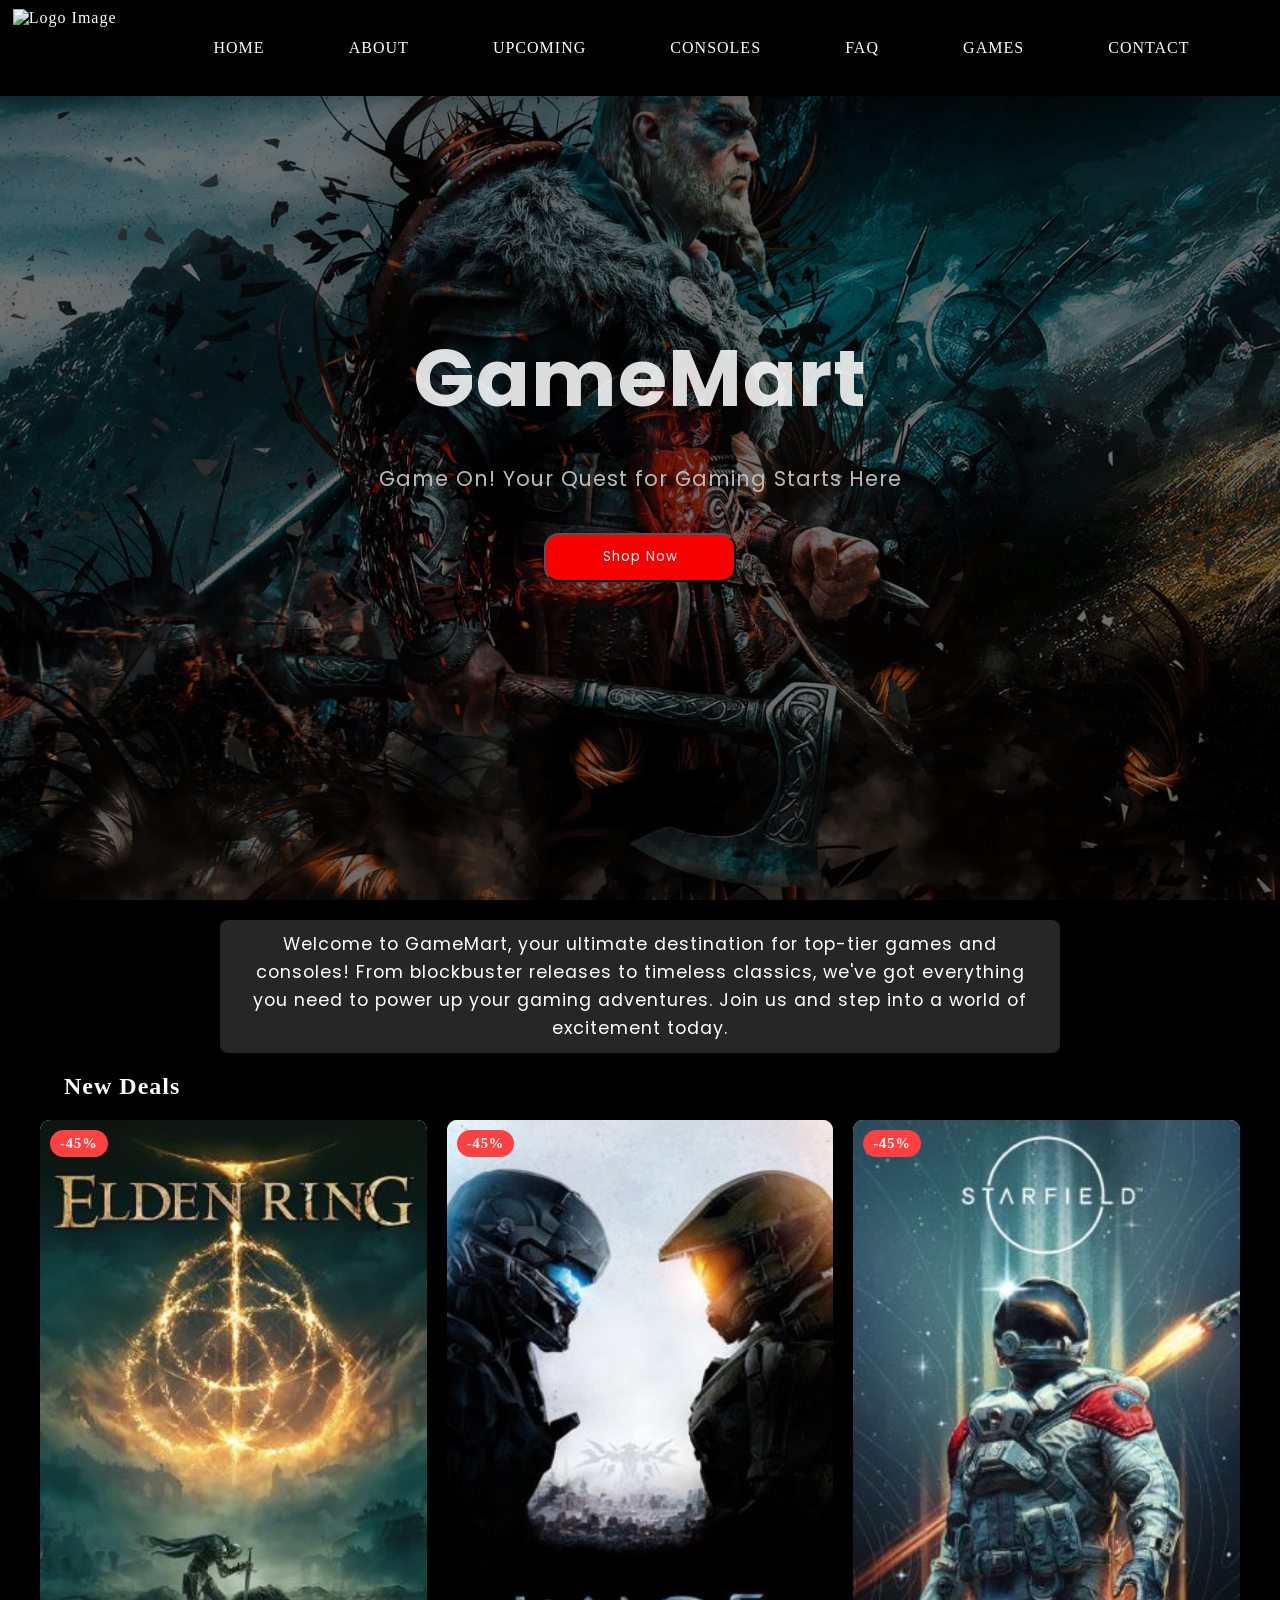
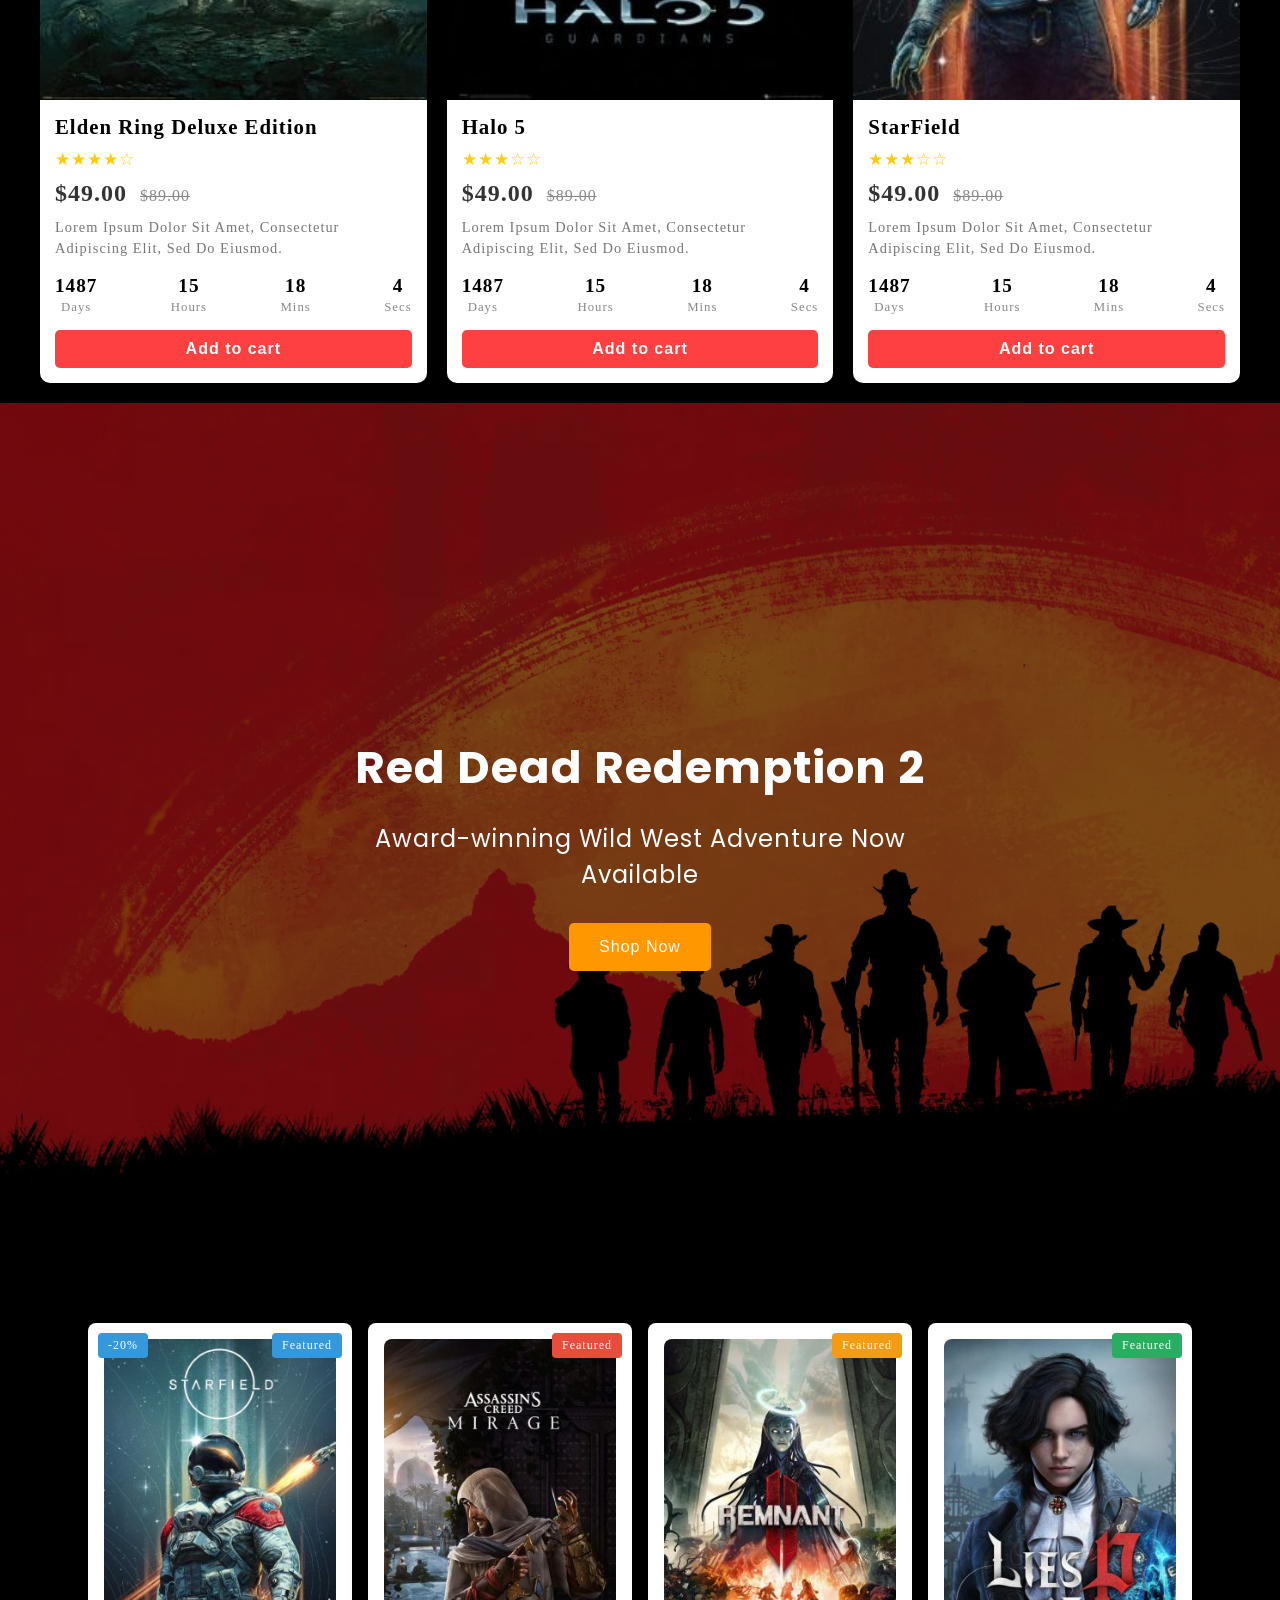
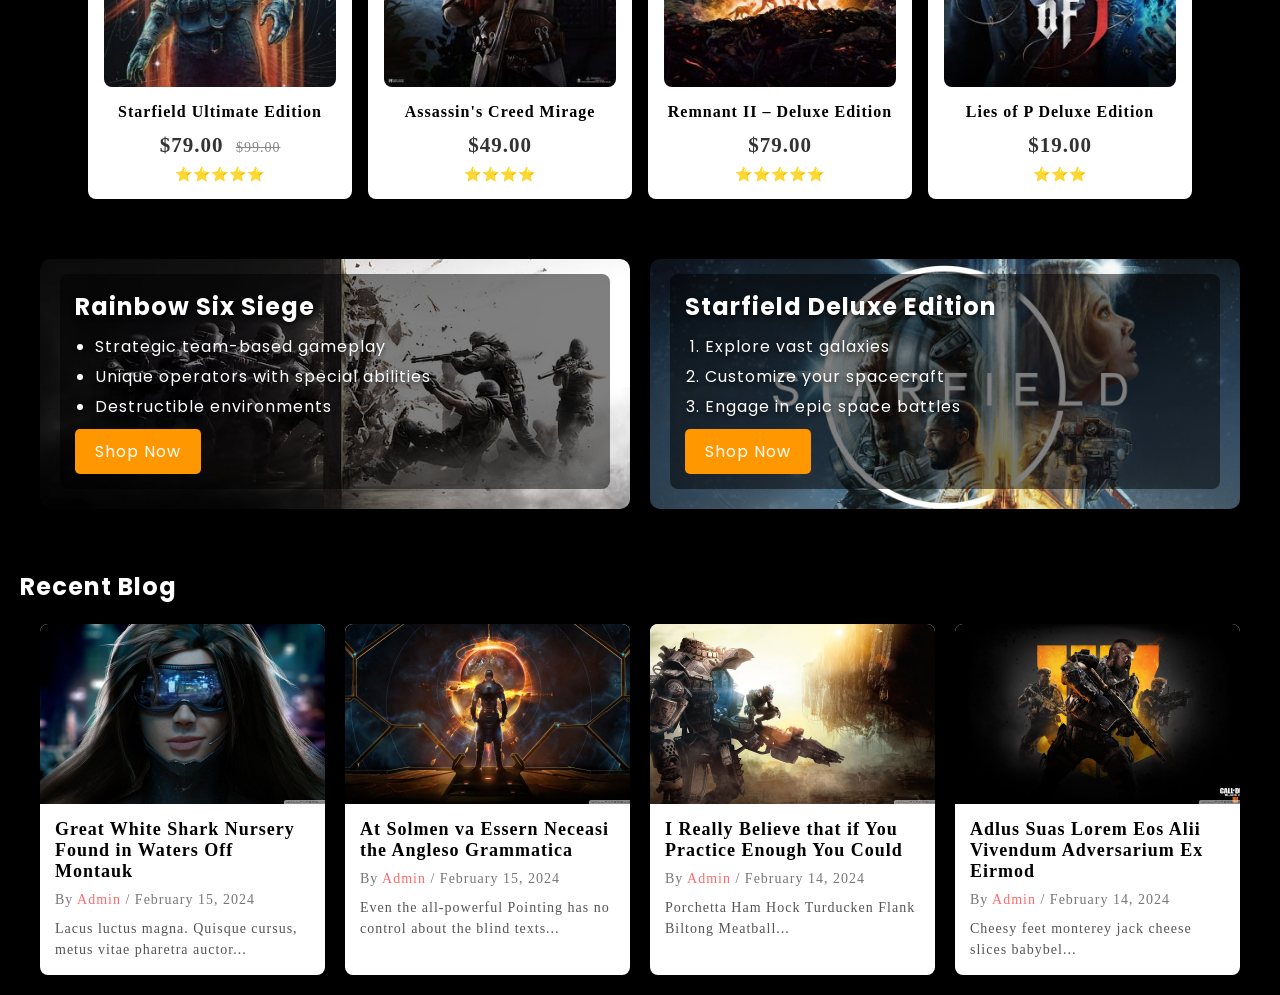
==== index.html @ 99ac68fb "first commit" ====
<!DOCTYPE html>
<html lang="en">
<head>
    <meta charset="UTF-8">
    <meta name="viewport" content="width=device-width, initial-scale=1.0">
    <title>Home</title>
    <link rel="stylesheet" href="style.css">
</head>
<body>
    <nav>
        <div class="logo">
            <img src="./Images/logo.png" alt="Logo Image">
        </div>
        <div class="hamburger">
            <div class="line1"></div>
            <div class="line2"></div>
            <div class="line3"></div>
        </div>
        <ul class="nav-links">
            <li><a href="./index.html">Home</a></li>
            <li><a href="./services.html">About</a></li>
            <li><a href="./about.html">Upcoming</a></li>
            <li><a href="./contact.html">Consoles</a></li>
            <li><a href="./pharmacy.html">FAQ</a></li>
            <li><a href="./doctors.html">Games</a></li>
            <li><a href="./reservation.html">Contact</a></li>
        </ul>
    </nav>

    <div class="hero-header">
        <div class="hero-header-content">
            <h5 id="title">GameMart</h5>
            <p id="hero-text">Game On! Your Quest for Gaming Starts Here </p>
            <button id="appointmentBtn">Shop Now</button>
        </div>
    </div>
    <section>
        <div class="store-intro">
            <p>
                Welcome to GameMart, your ultimate destination for top-tier games and consoles! 
                From blockbuster releases to timeless classics, we've got everything you need 
                to power up your gaming adventures. Join us and step into a world of excitement today.
            </p>
        </div>

    </section>

    <section>
        <div class="section-text">
            <h2>New Deals</h2>
        </div>
    </section>

    <div class="card-container">
        <!-- Single Card -->
        <div class="card">
            <div class="card-image">
                <span class="discount-badge">-45%</span>
                <img src="images/elden.jpg" alt="Elden Ring">
            </div>
            <div class="card-content">
                <h3>Elden Ring Deluxe Edition</h3>
                <div class="rating">
                    <span>★★★★☆</span>
                </div>
                <div class="price">
                    <span class="current-price">$49.00</span>
                    <span class="original-price">$89.00</span>
                </div>
                <p>Lorem Ipsum Dolor Sit Amet, Consectetur Adipiscing Elit, Sed Do Eiusmod.</p>
                <div class="countdown">
                    <div>
                        <span>1487</span>
                        <span>Days</span>
                    </div>
                    <div>
                        <span>15</span>
                        <span>Hours</span>
                    </div>
                    <div>
                        <span>18</span>
                        <span>Mins</span>
                    </div>
                    <div>
                        <span>4</span>
                        <span>Secs</span>
                    </div>
                </div>
                <button class="add-to-cart">Add to cart</button>
            </div>
        </div>
        <!-- Repeat Cards -->
        <div class="card">
            <div class="card-image">
                <span class="discount-badge">-45%</span>
                <img src="images/halo.jpg" alt="Elden Ring">
            </div>
            <div class="card-content">
                <h3>Halo 5</h3>
                <div class="rating">
                    <span>★★★☆☆</span>
                </div>
                <div class="price">
                    <span class="current-price">$49.00</span>
                    <span class="original-price">$89.00</span>
                </div>
                <p>Lorem Ipsum Dolor Sit Amet, Consectetur Adipiscing Elit, Sed Do Eiusmod.</p>
                <div class="countdown">
                    <div>
                        <span>1487</span>
                        <span>Days</span>
                    </div>
                    <div>
                        <span>15</span>
                        <span>Hours</span>
                    </div>
                    <div>
                        <span>18</span>
                        <span>Mins</span>
                    </div>
                    <div>
                        <span>4</span>
                        <span>Secs</span>
                    </div>
                </div>
                <button class="add-to-cart">Add to cart</button>
            </div>
        </div>
        <div class="card">
            <div class="card-image">
                <span class="discount-badge">-45%</span>
                <img src="images/star.jpg" alt="Elden Ring">
            </div>
            <div class="card-content">
                <h3>StarField</h3>
                <div class="rating">
                    <span>★★★☆☆</span>
                </div>
                <div class="price">
                    <span class="current-price">$49.00</span>
                    <span class="original-price">$89.00</span>
                </div>
                <p>Lorem Ipsum Dolor Sit Amet, Consectetur Adipiscing Elit, Sed Do Eiusmod.</p>
                <div class="countdown">
                    <div>
                        <span>1487</span>
                        <span>Days</span>
                    </div>
                    <div>
                        <span>15</span>
                        <span>Hours</span>
                    </div>
                    <div>
                        <span>18</span>
                        <span>Mins</span>
                    </div>
                    <div>
                        <span>4</span>
                        <span>Secs</span>
                    </div>
                </div>
                <button class="add-to-cart">Add to cart</button>
            </div>
        </div>
    </div>

    <section class="game-section">
        <div class="game-content">
          <h1>Red Dead Redemption 2</h1>
          <p>Award-winning Wild West Adventure Now Available</p>
          <button>Shop Now</button>
        </div>
    </section>
    <section class="featured-section">
        <div class="featured-card">
          <div class="badge discount">-20%</div>
          <div class="badge featured">Featured</div>
          <img src="./images/star.jpg" alt="Starfield" class="game-image">
          <h3 class="game-title">Starfield Ultimate Edition</h3>
          <div class="game-price">
            <span class="current-price">$79.00</span>
            <span class="original-price">$99.00</span>
          </div>
          <div class="rating">⭐⭐⭐⭐⭐</div>
        </div>
    
        <div class="featured-card">
          <div class="badge featured red">Featured</div>
          <img src="./images/aco.jpg" alt="Assassin's Creed Mirage" class="game-image">
          <h3 class="game-title">Assassin's Creed Mirage</h3>
          <div class="game-price">
            <span class="current-price">$49.00</span>
          </div>
          <div class="rating">⭐⭐⭐⭐</div>
        </div>
    
        <div class="featured-card">
          <div class="badge featured orange">Featured</div>
          <img src="./images/remenant.jpg" alt="Remnant II" class="game-image">
          <h3 class="game-title">Remnant II – Deluxe Edition</h3>
          <div class="game-price">
            <span class="current-price">$79.00</span>
          </div>
          <div class="rating">⭐⭐⭐⭐⭐</div>
        </div>
    
        <div class="featured-card">
          <div class="badge featured green">Featured</div>
          <img src="./images/lies.jpg" alt="Lies of P" class="game-image">
          <h3 class="game-title">Lies of P Deluxe Edition</h3>
          <div class="game-price">
            <span class="current-price">$19.00</span>
          </div>
          <div class="rating">⭐⭐⭐</div>
        </div>
      </section>

      <section class="game-card-section">
        <div class="game-card">
          <div class="game-card-content">
            <h2>Rainbow Six Siege</h2>
            <ul>
              <li>Strategic team-based gameplay</li>
              <li>Unique operators with special abilities</li>
              <li>Destructible environments</li>
            </ul>
            <button>Shop Now</button>
          </div>
        </div>
        <div class="game-card">
          <div class="game-card-content">
            <h2>Starfield Deluxe Edition</h2>
            <ol>
              <li>Explore vast galaxies</li>
              <li>Customize your spacecraft</li>
              <li>Engage in epic space battles</li>
            </ol>
            <button>Shop Now</button>
          </div>
        </div>
      </section>

    <section class="recent-blog">
        <h2>Recent Blog</h2>
        <div class="blog-container">
          <div class="blog-card">
            <img src="./images/blog1.jpg" alt="Blog Image">
            <div class="tag">News</div>
            <h3>Great White Shark Nursery Found in Waters Off Montauk</h3>
            <p class="author">By <span>Admin</span> / February 15, 2024</p>
            <p class="excerpt">Lacus luctus magna. Quisque cursus, metus vitae pharetra auctor...</p>
          </div>
          <div class="blog-card">
            <img src="./images/blog2.jpg" alt="Blog Image">
            <div class="tag">News</div>
            <h3>At Solmen va Essern Neceasi the Angleso Grammatica</h3>
            <p class="author">By <span>Admin</span> / February 15, 2024</p>
            <p class="excerpt">Even the all-powerful Pointing has no control about the blind texts...</p>
          </div>
          <div class="blog-card">
            <img src="./images/blog3.jpg" alt="Blog Image">
            <div class="tag">News</div>
            <h3>I Really Believe that if You Practice Enough You Could</h3>
            <p class="author">By <span>Admin</span> / February 14, 2024</p>
            <p class="excerpt">Porchetta Ham Hock Turducken Flank Biltong Meatball...</p>
          </div>
          <div class="blog-card">
            <img src="./images/blog4.jpg" alt="Blog Image">
            <div class="tag">News</div>
            <h3>Adlus Suas Lorem Eos Alii Vivendum Adversarium Ex Eirmod</h3>
            <p class="author">By <span>Admin</span> / February 14, 2024</p>
            <p class="excerpt">Cheesy feet monterey jack cheese slices babybel...</p>
          </div>
        </div>
      </section>
    
</body>
<script src="./script.js"></script>
</html>
---- style.css ----
@import url('https://fonts.googleapis.com/css2?family=Playpen+Sans:wght@100..800&family=Poppins:ital,wght@0,100;0,200;0,300;0,400;0,500;0,600;0,700;0,800;0,900;1,100;1,200;1,300;1,400;1,500;1,600;1,700;1,800;1,900&display=swap');


:root{
    --mainFont:"Poppins";
    --fontWhite:#ffffff;;
}
*{
    margin: 0;
    padding: 0;
    letter-spacing: 1px;
  }
  body{
    overflow-x: hidden; 
    background-color: #000000;
  }
  /*Navigation Bar*/
  
  nav{
    height: 6rem;
    width: 100vw;
    background-color: #000000;
    color: #ffffff;
    box-shadow: 0 3px 20px rgba(0, 0, 0, 0.2);
    display: flex;
    position: fixed;
    z-index: 10;
    
  }
  
  /*Styling logo*/
  .logo{
    padding:1vh 1vw;
    text-align: center;
  }
  .logo img {
    height: 5.6rem;
    width: 6rem;
  }
  
  /*Styling Links*/
  .nav-links{
    display: flex;
    list-style: none; 
    width: 88vw;
    padding: 0 0.7vw;
    justify-content: space-evenly;
    align-items: center;
    text-transform: uppercase;
  }
  .nav-links li a{
    text-decoration: none;
    color: #ffffff;
    margin: 0 0.7vw;
  }
  .nav-links li a:hover {
    color: #e0e0e0c1;
  }
  .nav-links li {
    position: relative;
  }
  .nav-links li a::before {
    content: "";
    display: block;
    height: 3px;
    width: 0%;
    background-color: #005580c1;
    position: absolute;
    transition: all ease-in-out 250ms;
    margin: 0 0 0 10%;
  }
  .nav-links li a:hover::before{
    width: 80%;
  }
  
  /*Styling Buttons*/
  .login-button{
    background-color: transparent;
    border: 1.5px solid #f2f5f7;
    border-radius: 2em;
    padding: 0.6rem 0.8rem;
    margin-left: 2vw;
    font-size: 1rem;
    cursor: pointer;
  
  }
  .login-button:hover {
    color: #131418;
    background-color: #f2f5f7;
    border:1.5px solid #000000;
    transition: all ease-in-out 350ms;
  }
  .join-button{
    color: #ffffff;
    background-color: #001d6b;
    border: 1.5px solid #ffffff;
    border-radius: 2em;
    padding: 0.6rem 0.8rem;
    font-size: 1rem;
    cursor: pointer;
  }
  .join-button:hover {
    color: #000000;
    background-color: transparent;
    border:1.5px solid #f2f5f7;
    transition: all ease-in-out 350ms;
  }
  
  /*Styling Hamburger Icon*/
  .hamburger div{
    width: 30px;
    height:3px;
    background: #ffffff;
    margin: 5px;
    transition: all 0.3s ease;
  }
  .hamburger{
    display: none;
  }
  
  /*Stying for small screens*/
  @media screen and (max-width: 800px){
    nav{
        position: fixed;
        z-index: 3;
    }
    .hamburger{
        display:block;
        position: absolute;
        cursor: pointer;
        right: 5%;
        top: 50%;
        transform: translate(-5%, -50%);
        z-index: 2;
        transition: all 0.7s ease;
    }
    .nav-links{
        position: fixed;
        background: #000000;
        height: 100vh;
        width: 100%;
        flex-direction: column;
        clip-path: circle(50px at 90% -20%);
        -webkit-clip-path: circle(50px at 90% -10%);
        transition: all 1s ease-out;
        pointer-events: none;
    }
    .nav-links.open{
        clip-path: circle(1000px at 90% -10%);
        -webkit-clip-path: circle(1000px at 90% -10%);
        pointer-events: all;
    }
    .nav-links li{
        opacity: 0;
    }
    .nav-links li:nth-child(1){
        transition: all 0.5s ease 0.2s;
    }
    .nav-links li:nth-child(2){
        transition: all 0.5s ease 0.4s;
    }
    .nav-links li:nth-child(3){
        transition: all 0.5s ease 0.6s;
    }
    .nav-links li:nth-child(4){
        transition: all 0.5s ease 0.7s;
    }
    .nav-links li:nth-child(5){
        transition: all 0.5s ease 0.8s;
    }
    .nav-links li:nth-child(6){
        transition: all 0.5s ease 0.9s;
        margin: 0;
    }
    .nav-links li:nth-child(7){
        transition: all 0.5s ease 1s;
        margin: 0;
    }
    li.fade{
        opacity: 1;
    }
  }
  /*Animating Hamburger Icon on Click*/
  .toggle .line1{
    transform: rotate(-45deg) translate(-5px,6px);
  }
  .toggle .line2{
    transition: all 0.7s ease;
    width:0;
  }
  .toggle .line3{
    transform: rotate(45deg) translate(-5px,-6px);
  }

  /* Hero Header */
.hero-header {
  height: 100vh;
  display: flex;
  width: 100%;
  align-items: center;
  justify-items: center;
  background-image: url("/images/back.jpg");
  background-size: cover;
  background-position: center center;
  background-repeat: no-repeat;
  position: relative;
  color: #ffffff; /* Ensure the text color is visible on the image */
}

.hero-header-content {
  display: flex;
  position: relative;
  text-align: center;
  justify-content: center;
  align-items: center; 
  flex-direction: column;
  width: 100%;
  z-index: 1; 
  display: flex;
  flex-direction: column;
  font-family: "Poppins";
  animation: slideInFromLeft 1.5s ease-out;
}
.hero-header::before {
  content: "";
  position: absolute;
  top: 0;
  left: 0;
  right: 0;
  bottom: 0;
  background-color: rgba(0, 0, 0, 0.556); 
  z-index: 1; 
}

.hero-header > * {
  z-index: 2; 
}



@keyframes slideInFromLeft {
  from {
      opacity: 0;
      transform: translateX(-100%);
  }
  to {
      opacity: 1;
      transform: translateX(0);
  }
}
#title{
  font-size: 5em;
  margin: 0;
  color: #ffffffdb;
}
.hero-title {
  font-size: 3em;
  margin: 0;
  color: #ffffff;
}

#hero-text {
  font-size: 1.3em;
  margin-top: 2%;
  color: rgb(186, 186, 186);
  width: 50%;
}

#appointmentBtn{
  width: 15%;
  padding: 1%;
  border-radius: 15px;
  margin-top: 3%;
  background-color: #f70000;
  color: var(--fontWhite);
  font-family: var(--mainFont);
  transition: ease-in-out 0.5s;
  cursor: pointer;
}

#appointmentBtn:hover{
  transform: scale(1.1);
}

@media (max-width: 1024px) {
  #title {
    font-size: 4em;
  }

  #hero-text {
    width: 70%;
    font-size: 1.1em;
  }

  #appointmentBtn {
    width: 20%;
    font-size: 1em;
  }
}

/* Card Container */
.card-container {
  display: grid;
  grid-template-columns: repeat(auto-fill, minmax(300px, 1fr));
  gap: 20px;
  max-width: 1200px;
  padding: 20px;
  margin: auto;
}

/* Single Card */
.card {
  background: #fff;
  border-radius: 10px;
  box-shadow: 0 4px 10px rgba(0, 0, 0, 0.1);
  overflow: hidden;
  transition: transform 0.3s ease-in-out, box-shadow 0.3s ease-in-out;
}

.card:hover {
  transform: translateY(-5px);
  box-shadow: 0 10px 20px rgba(0, 0, 0, 0.2);
}

/* Card Image */
.card-image {
  position: relative;
  overflow: hidden;
}

.card-image img {
  width: 100%;
  display: block;
}

.discount-badge {
  position: absolute;
  top: 10px;
  left: 10px;
  background: #ff4040;
  color: #fff;
  font-size: 0.9em;
  font-weight: bold;
  padding: 5px 10px;
  border-radius: 15px;
}

/* Card Content */
.card-content {
  padding: 15px;
  text-align: left;
}

.card-content h3 {
  font-size: 1.3em;
  margin-bottom: 10px;
}

.rating span {
  color: #ffcc00;
  font-size: 1.2em;
}

.price {
  margin: 10px 0;
}

.current-price {
  font-size: 1.5em;
  font-weight: bold;
  color: #ff4040;
}

.original-price {
  font-size: 1em;
  text-decoration: line-through;
  color: #aaa;
  margin-left: 10px;
}

.card-content p {
  font-size: 0.9em;
  color: #777;
  line-height: 1.5;
}

/* Countdown Timer */
.countdown {
  display: flex;
  justify-content: space-between;
  margin: 15px 0;
}

.countdown div {
  text-align: center;
}

.countdown div span:first-child {
  display: block;
  font-size: 1.2em;
  font-weight: bold;
}

.countdown div span:last-child {
  font-size: 0.8em;
  color: #888;
}

/* Button */
.add-to-cart {
  background: #ff4040;
  color: #fff;
  border: none;
  border-radius: 5px;
  padding: 10px 20px;
  width: 100%;
  font-size: 1em;
  font-weight: bold;
  cursor: pointer;
  transition: background-color 0.3s ease-in-out;
}

.add-to-cart:hover {
  background: #e03030;
}

/* Responsive Grid for Mobile */
@media (max-width: 768px) {
  .card-container {
      grid-template-columns: repeat(1, 1fr);
      gap: 10px;
  }

  .card-content h3 {
      font-size: 1.1em;
  }

  .countdown div span:first-child {
      font-size: 1em;
  }

  .add-to-cart {
      font-size: 0.9em;
  }
}

.store-intro {
  max-width: 800px;
  margin: 20px auto;
  text-align: center;
  padding: 10px 20px;
  background-color: #262626;
  border-radius: 8px;
  box-shadow: 0px 2px 10px rgba(0, 0, 0, 0.1);
}

.store-intro p {
  font-size: 1.1em;
  color: var(--fontWhite);
  line-height: 1.6;
  margin: 0;
  font-family: var(--mainFont);
}

.section-text{
  width: 100%;
  text-align: left;
  justify-content: center;
  align-items: center;
  padding-left: 5%;

}
.section-text h2{
  color: var(--fontWhite);
  font-size: 1.5rem;
}

.recent-blog {
  padding: 20px;
  background-color: #000000;
}

.recent-blog h2 {
  text-align: left;
  margin-bottom: 20px;
  color: var(--fontWhite);
  font-family: var(--mainFont);
}

.blog-container {
  display: grid;
  grid-template-columns: repeat(auto-fit, minmax(280px, 1fr));
  gap: 20px;
  max-width: 1200px;
  margin: 0 auto;
}

.blog-card {
  background: #fff;
  border-radius: 8px;
  box-shadow: 0 4px 8px rgba(0, 0, 0, 0.1);
  overflow: hidden;
  display: flex;
  flex-direction: column;
  transition: transform 0.3s ease;
}

.blog-card:hover {
  transform: translateY(-5px);
}

.blog-card img {
  width: 100%;
  height: 180px;
  object-fit: cover;
}

.blog-card .tag {
  position: absolute;
  background-color: #ff6b6b;
  color: #fff;
  padding: 5px 10px;
  font-size: 12px;
  border-radius: 3px;
  top: 15px;
  left: 15px;
}

.blog-card h3 {
  font-size: 18px;
  margin: 15px 15px 10px;
}

.blog-card .author {
  font-size: 14px;
  color: #777;
  margin: 0 15px 10px;
}

.blog-card .author span {
  color: #ff6b6b;
}

.blog-card .excerpt {
  font-size: 14px;
  color: #555;
  margin: 0 15px 15px;
  line-height: 1.5;
}

.game-section {
  position: relative;
  background: url('images/reddead2.jpg') no-repeat center center/cover;
  height: 100vh;
  display: flex;
  align-items: center;
  justify-content: center;
  text-align: center;
  color: #fff;
  overflow: hidden;
}

.game-section::before {
  content: "";
  position: absolute;
  top: 0;
  left: 0;
  width: 100%;
  height: 100%;
  background: rgba(0, 0, 0, 0.5); /* Dark overlay */
  z-index: 1;
}

.game-content {
  position: relative;
  z-index: 2;
  max-width: 600px;
  padding: 20px;
}

.game-content h1 {
  font-size: 2.8rem;
  margin-bottom: 20px;
  font-weight: bold;
  font-family: var(--mainFont);
}

.game-content p {
  font-size: 1.5rem;
  margin-bottom: 30px;
  line-height: 1.5;
  font-family: var(--mainFont);
}

.game-content button {
  background-color: #ff9800;
  color: #fff;
  border: none;
  padding: 15px 30px;
  font-size: 1rem;
  border-radius: 5px;
  cursor: pointer;
  transition: background-color 0.3s ease;
}

.game-content button:hover {
  background-color: #e68900;
}

/* Responsive Design */
@media (max-width: 768px) {
  .hero-content h1 {
    font-size: 2rem;
  }

  .hero-content p {
    font-size: 1rem;
  }

  .hero-content button {
    padding: 10px 20px;
    font-size: 0.9rem;
  }
}



.game-card-section {
  display: flex;
  justify-content: space-between;
  flex-wrap: wrap;
  gap: 20px;
  padding: 40px;
}

.game-card {
  position: relative;
  width: calc(50% - 10px);
  max-width: 800px;
  min-width: 300px;
  height: 250px;
  background-size: cover;
  background-position: center;
  border-radius: 10px;
  overflow: hidden;
  box-shadow: 0 4px 10px rgba(0, 0, 0, 0.1);
}

.game-card:nth-child(1) {
  background-image: url('/images/r6.jpg');
}

.game-card:nth-child(2) {
  background-image: url('/images/starfield.jpg'); /* Replace with Starfield image */
}

.game-card-content {
  position: absolute;
  bottom: 20px;
  left: 20px;
  right: 20px;
  color: white;
  text-shadow: 0 2px 5px rgba(0, 0, 0, 0.7);
  background-color: rgba(0, 0, 0, 0.5);
  padding: 15px;
  border-radius: 8px;
}

.game-card-content h2 {
  font-size: 1.5rem;
  margin-bottom: 10px;
  font-family: var(--mainFont);
}

.game-card-content ul,
.game-card-content ol {
  margin-bottom: 10px;
  padding-left: 20px;
  font-family: var(--mainFont);
}

.game-card-content li {
  margin-bottom: 5px;
  font-size: 1rem;
  font-family: var(--mainFont);
}

.game-card-content button {
  background-color: #ff9800;
  color: white;
  border: none;
  padding: 10px 20px;
  border-radius: 5px;
  cursor: pointer;
  font-size: 1rem;
  transition: background-color 0.3s ease;
  font-family: var(--mainFont);
}

.game-card-content button:hover {
  background-color: #e68900;
}

/* Responsive Design */
@media (max-width: 768px) {
  .game-card {
    width: 100%;
    height: 200px;
  }

  .game-card-content h2 {
    font-size: 1.2rem;
  }

  .game-card-content {
    padding: 10px;
  }
}




.featured-section {
  display: flex;
  flex-wrap: wrap;
  gap: 16px;
  justify-content: center;
  padding: 20px;
}

.featured-card {
  background: #fff;
  border-radius: 8px;
  box-shadow: 0 4px 6px rgba(0, 0, 0, 0.1);
  width: calc(100% / 5 - 16px);
  max-width: 300px;
  padding: 16px;
  position: relative;
  text-align: center;
}

.featured-card img {
  border-radius: 8px;
  max-width: 100%;
  height: auto;
}

.game-title {
  font-size: 16px;
  margin: 12px 0;
}

.game-price {
  font-size: 14px;
  margin: 8px 0;
}

.current-price {
  font-weight: bold;
  color: #333;
}

.original-price {
  text-decoration: line-through;
  color: #888;
  margin-left: 8px;
}

.rating {
  font-size: 14px;
  color: #f39c12;
}

.badge {
  position: absolute;
  top: 10px;
  left: 10px;
  background-color: #3498db;
  color: #fff;
  padding: 5px 10px;
  border-radius: 4px;
  font-size: 12px;
}

.badge.featured {
  right: 10px;
  left: auto;
}

.badge.red {
  background-color: #e74c3c;
}

.badge.orange {
  background-color: #f39c12;
}

.badge.green {
  background-color: #27ae60;
}

@media screen and (max-width: 1024px) {
  .featured-card {
    width: calc(100% / 3 - 16px);
  }
}

@media screen and (max-width: 768px) {
  .featured-card {
    width: calc(100% / 2 - 16px);
  }
}

@media screen and (max-width: 480px) {
  .featured-card {
    width: 100%;
  }
}
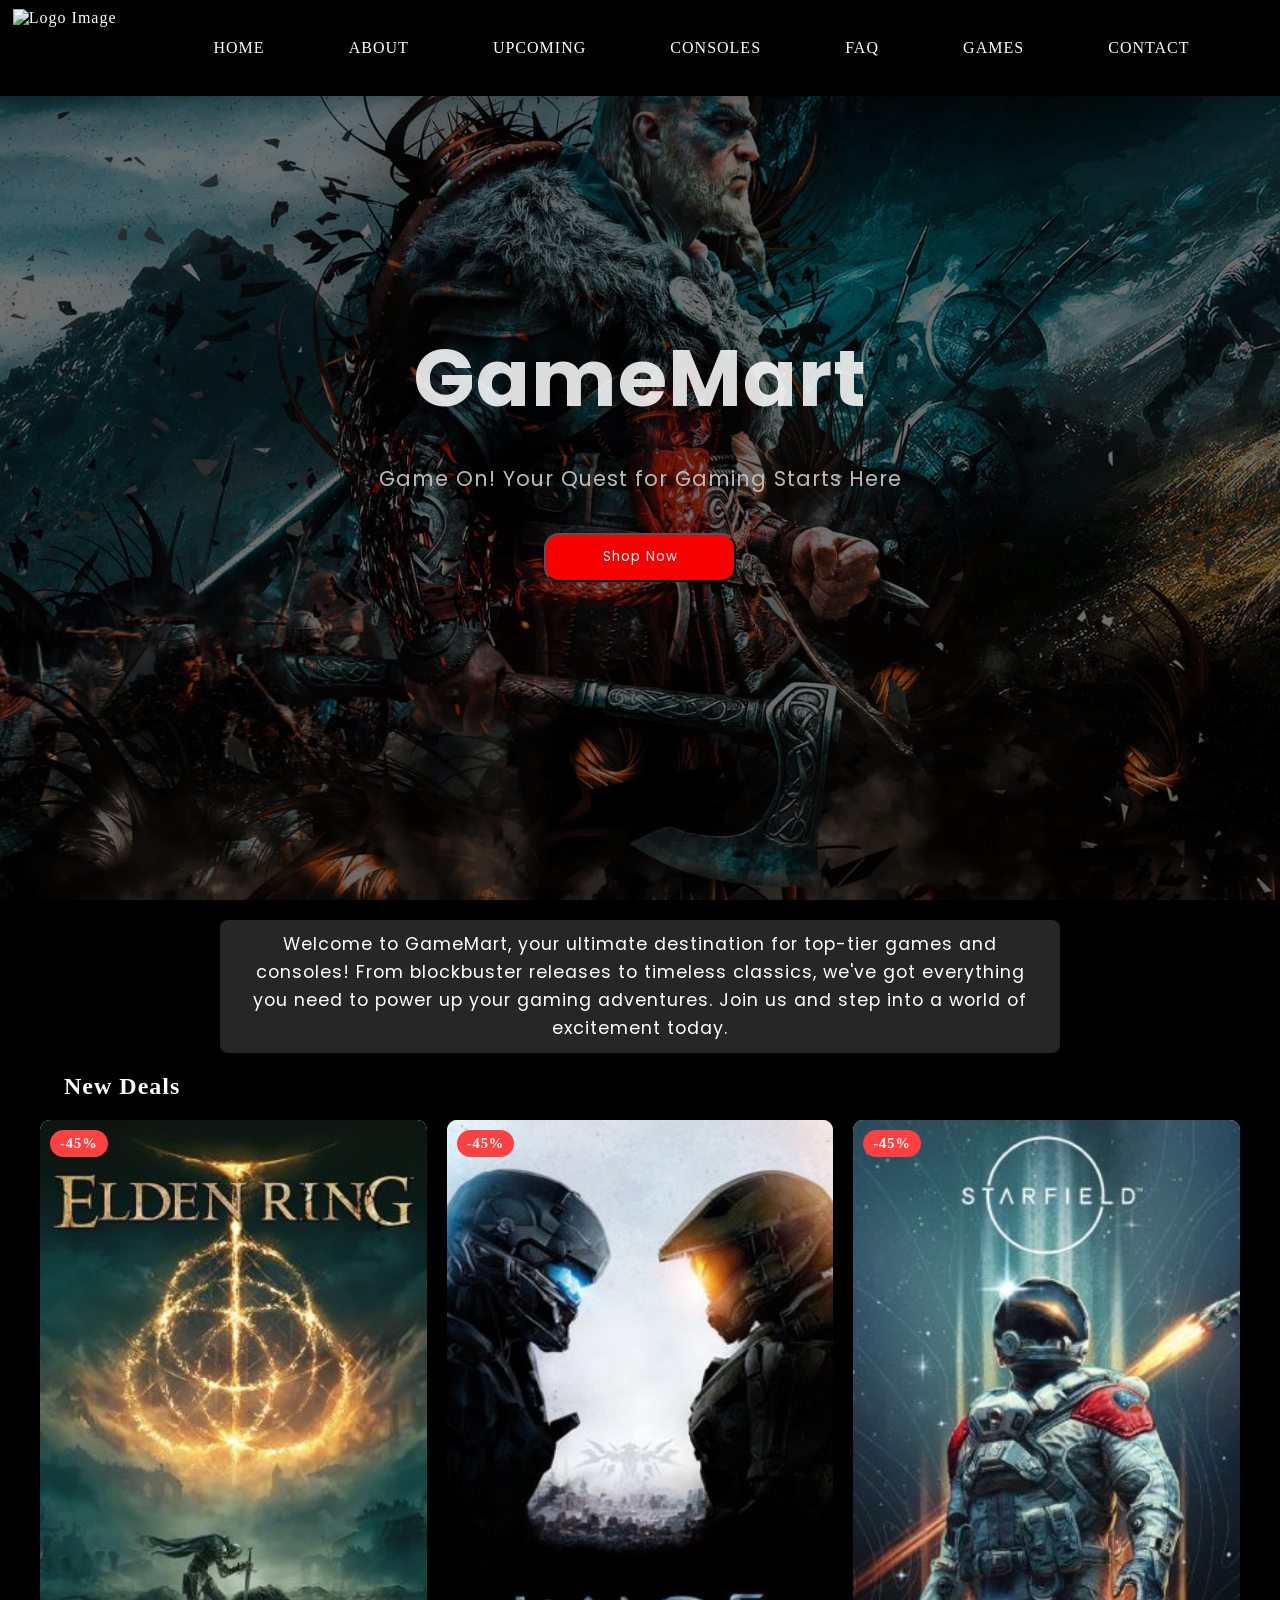
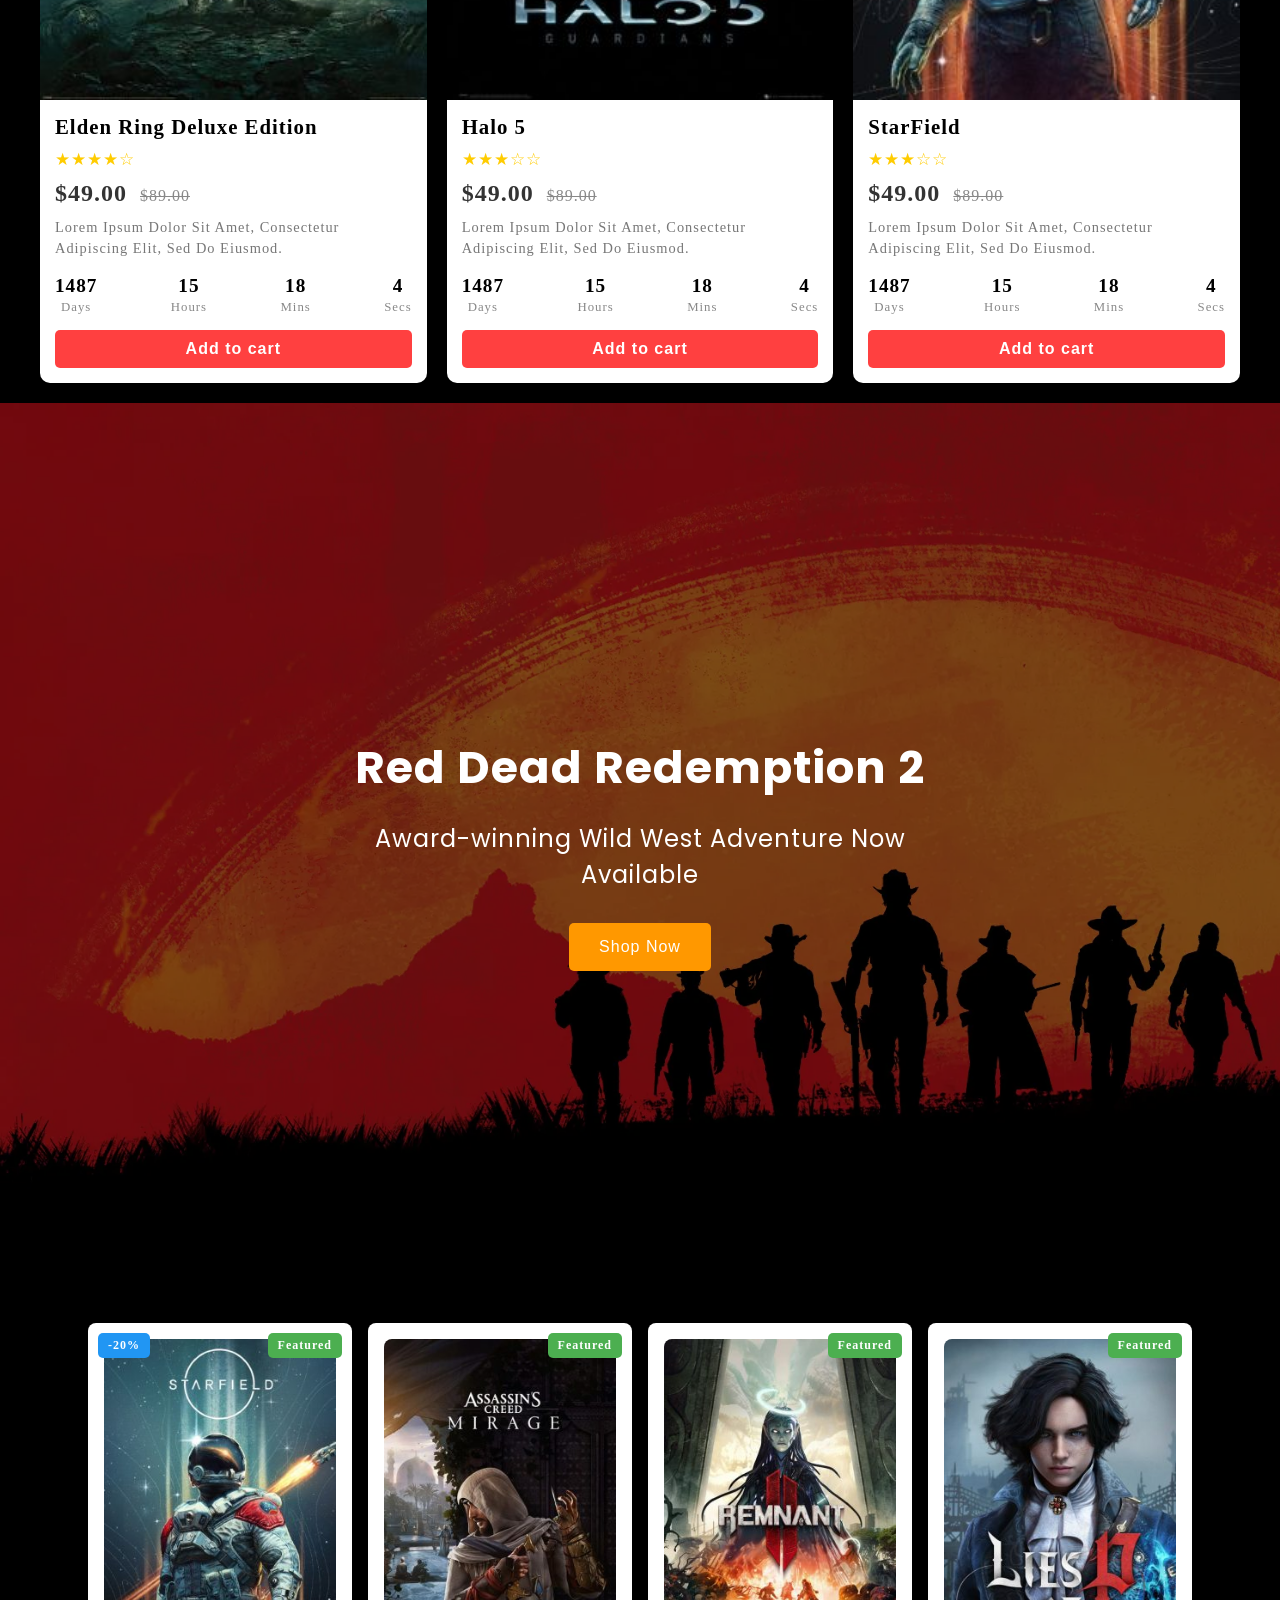
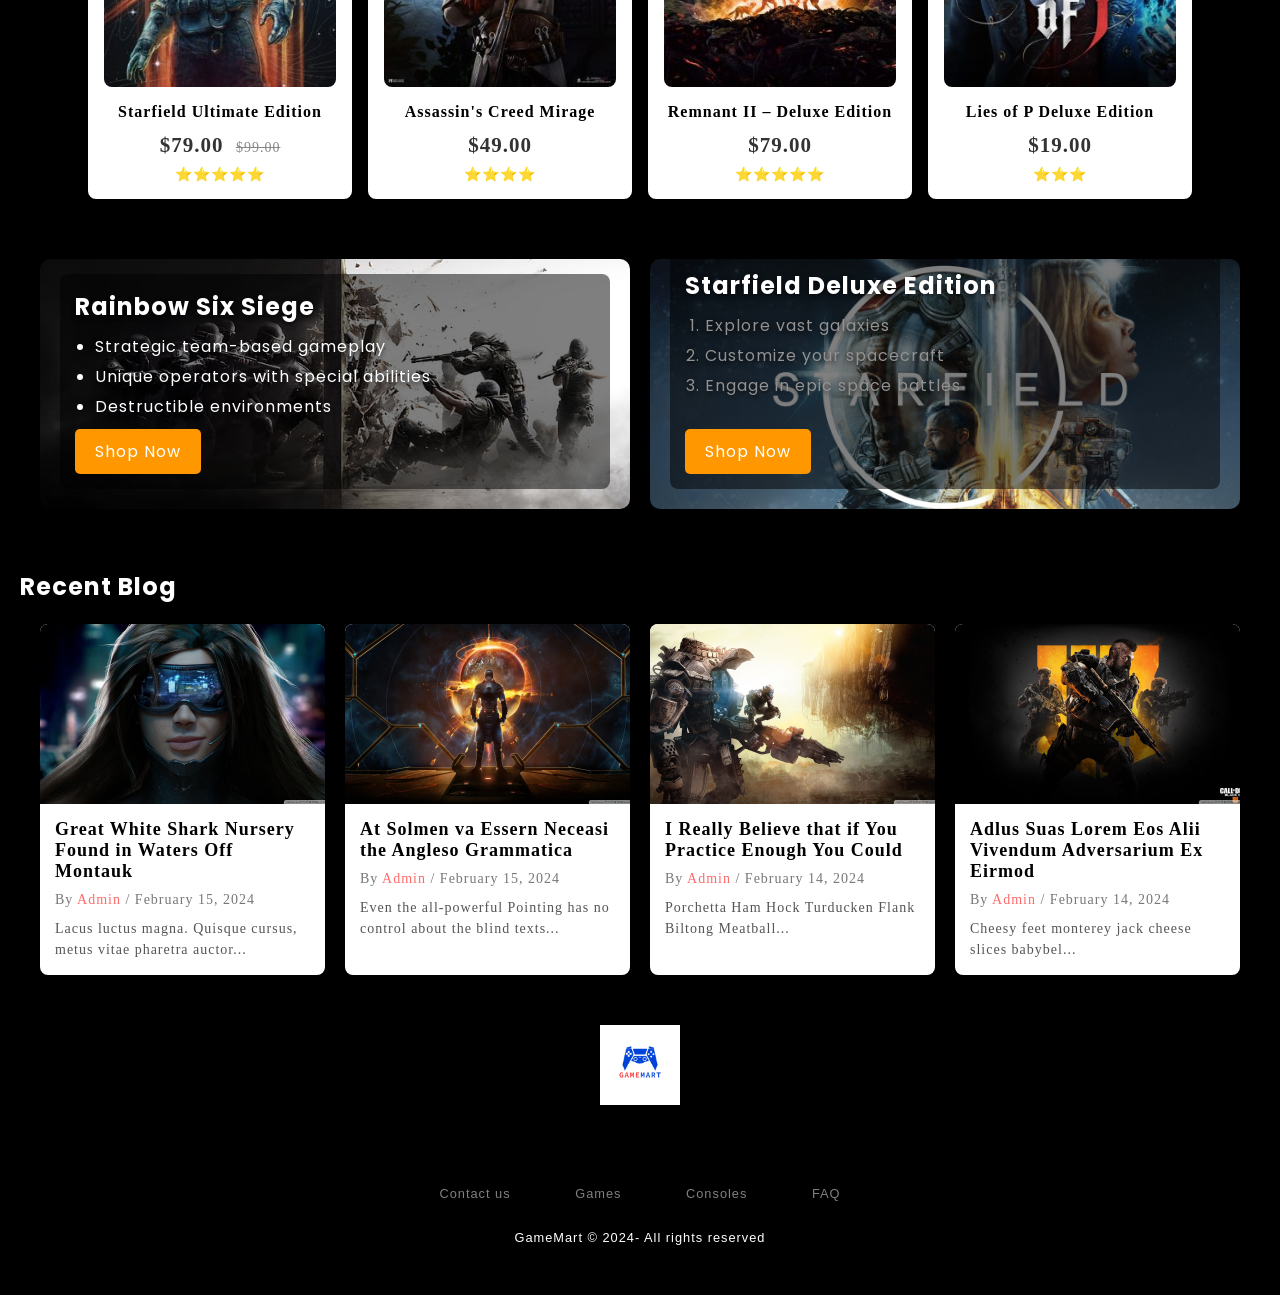
==== commit 55cf8485: "upcoming" ====
--- a/index.html
+++ b/index.html
@@ -18,12 +18,12 @@
         </div>
         <ul class="nav-links">
             <li><a href="./index.html">Home</a></li>
-            <li><a href="./services.html">About</a></li>
-            <li><a href="./about.html">Upcoming</a></li>
-            <li><a href="./contact.html">Consoles</a></li>
-            <li><a href="./pharmacy.html">FAQ</a></li>
-            <li><a href="./doctors.html">Games</a></li>
-            <li><a href="./reservation.html">Contact</a></li>
+            <li><a href="./about.html">About</a></li>
+            <li><a href="./upcoming.html">Upcoming</a></li>
+            <li><a href="./consoles.html">Consoles</a></li>
+            <li><a href="./faq.html">FAQ</a></li>
+            <li><a href="./games.html">Games</a></li>
+            <li><a href="./contactus.html">Contact</a></li>
         </ul>
     </nav>
 
@@ -273,6 +273,30 @@
           </div>
         </div>
       </section>
+
+      <footer>
+        <div class="footer">
+            <img src="./images/logo.png" alt="logo">
+        <div class="row">
+        <a href="#"><i class="fa fa-facebook"></i></a>
+        <a href="#"><i class="fa fa-instagram"></i></a>
+        <a href="#"><i class="fa fa-youtube"></i></a>
+        <a href="#"><i class="fa fa-twitter"></i></a>
+        </div>
+        
+        <div class="row">
+        <ul>
+        <li><a href="./contact.html">Contact us</a></li>
+        <li><a href="./games.html">Games</a></li>
+        <li><a href="./consoles.html">Consoles</a></li>
+        <li><a href="./faq.html">FAQ</a></li>
+        </ul>
+        </div>
+        <div class="row">
+            GameMart © 2024- All rights reserved
+            </div>
+        </div>
+    </footer>
     
 </body>
 <script src="./script.js"></script>
--- a/style.css
+++ b/style.css
@@ -206,7 +206,29 @@
   position: relative;
   color: #ffffff; /* Ensure the text color is visible on the image */
 }
-
+.upcoming-header{
+  height: 100vh;
+  display: flex;
+  width: 100%;
+  align-items: center;
+  justify-items: center;
+  background-image: url("/images/upcoming.jpg");
+  background-size: cover;
+  background-position: center center;
+  background-repeat: no-repeat;
+  position: relative;
+  color: #ffffff;
+}
+.upcoming-header::before{
+  content: "";
+  position: absolute;
+  top: 0;
+  left: 0;
+  right: 0;
+  bottom: 0;
+  background-color: rgba(0, 0, 0, 0.556); 
+  z-index: 1; 
+}
 .hero-header-content {
   display: flex;
   position: relative;
@@ -815,4 +837,292 @@
   .featured-card {
     width: 100%;
   }
+}
+
+
+.footer{
+  background:#000;
+  padding:30px 0px;
+  font-family: 'Play', sans-serif;
+  text-align:center;
+  }
+  
+  .footer img{
+      width: 5rem;
+      height: 5rem;
+  }
+  
+  .footer .row{
+  width:100%;
+  margin:1% 0%;
+  padding:0.6% 0%;
+  color:rgb(255, 255, 255);
+  font-size:0.8em;
+  }
+  
+  .footer .row a{
+  text-decoration:none;
+  color:gray;
+  transition:0.5s;
+  }
+  
+  .footer .row a:hover{
+  color:#fff;
+  }
+  
+  .footer .row ul{
+  width:100%;
+  }
+  
+  .footer .row ul li{
+  display:inline-block;
+  margin:0px 30px;
+  }
+  
+  .footer .row a i{
+  font-size:2em;
+  margin:0% 1%;
+  }
+  
+  @media (max-width:720px){
+  .footer{
+  text-align:left;
+  padding:5%;
+  }
+  .footer .row ul li{
+  display:block;
+  margin:10px 0px;
+  text-align:left;
+  }
+  .footer .row a i{
+  margin:0% 3%;
+  }
+  }
+  @media (max-width:760px){
+      #appointmentBtn{
+          width: 30%;
+      }
+  }
+  
+  @media (max-width:800px){
+      .our-services{
+          flex-direction: column;
+          justify-content: center;
+          align-items: center;
+      }
+      .service-text{
+          width: 75%;
+      }
+      .serive-image{
+          width: 75%;
+          padding-top: 2%;
+      }
+      .learnMoreBtn{
+          width: 50%;
+      }
+      #viewmore{
+          width: 50%;
+      }
+  }
+  
+  
+  @media (max-width:800px){
+      .expertise{
+          flex-direction: column;
+      }
+      .expertise-container{
+          flex-direction: column;
+          width: 100%;
+          justify-content: center;
+          align-items: center;
+      }
+      .expertise-text{
+          width: 75%;
+      }
+      .expertise-image{
+          width: 75%;
+      }
+  }
+
+  .expertise{
+    display: flex;
+    flex-direction: row;
+    flex-wrap: wrap;
+    gap: 10%;
+    width: 100%;
+    align-items: center;
+    justify-content: center;
+    margin-top: 5%;
+}
+.expertise-container{
+    display: flex;
+    flex-direction: row;
+    width: 80%;
+    gap: 15%;
+    justify-content: center;
+    align-items: center;
+}
+.expertise-text{
+    display: flex;
+    flex-direction: column;
+    width: 40%;
+    gap: 5%;
+}
+
+.expertise-text h4{
+    font-family: var(--mainFont);
+    color: var(--fontWhite);
+    font-size: 1.5em;
+}
+.expertise-text h2{
+    font-family: var(--mainFont);
+    color: var(--fontWhite);
+    font-size: 2em;
+    padding-bottom: 3%;
+}
+.expertise-text p , ol {
+    font-family: var(--mainFont);
+    color: rgb(147, 146, 146);
+    font-size: 1.2em;
+    padding-bottom: 3%;
+}
+
+.expertise-image{
+    width: 50%;
+    
+}
+.expertise-image img{
+    width: 100%;
+    border-radius: 20px;
+    transition: ease-in-out 0.6s;
+}
+
+.expertise-image:hover img{
+    transform: scale(1.1);
+
+}
+
+@media(max-width:760px){
+  .expertise{
+    flex-direction: column;
+}
+.expertise-container{
+    flex-direction: column;
+}
+.expertise-text{
+    width: 80%;
+}
+.expertise-image{
+    width: 80%;
+}
+}
+
+.upcoming-card-container {
+  display: flex;
+  gap: 20px;
+  flex-wrap: wrap;
+  justify-content: center;
+}
+
+
+
+.upcoming-card {
+  position: relative;
+  width: 250px;
+  background: #fff;
+  border-radius: 10px;
+  overflow: hidden;
+  box-shadow: 0 4px 8px rgba(0, 0, 0, 0.1);
+  transition: transform 0.3s;
+  cursor: pointer;
+}
+
+.upcoming-card:hover {
+  transform: translateY(-10px);
+}
+
+.upcoming-card img {
+  width: 100%;
+  height: 300px;
+  object-fit: cover;
+}
+
+.badge {
+  position: absolute;
+  top: 10px;
+  padding: 5px 10px;
+  font-size: 12px;
+  font-weight: bold;
+  border-radius: 5px;
+  color: #fff;
+}
+
+.badge.featured {
+  right: 10px;
+  background-color: #4caf50;
+}
+
+.badge.discount {
+  left: 10px;
+  background-color: #2196f3;
+}
+
+.upcoming-card-content {
+  padding: 15px;
+  text-align: center;
+}
+
+.upcoming-card-content h3 {
+  font-size: 16px;
+  margin-bottom: 10px;
+  font-family: var(--mainFont);
+}
+
+.upcoming-card-content .price {
+  font-size: 14px;
+  color: #333;
+}
+
+.upcoming-card-content .price .original-price {
+  text-decoration: line-through;
+  color: #888;
+  font-size: 12px;
+}
+
+.upcoming-card-content .rating {
+  color: #ff9800;
+  margin-top: 10px;
+}
+
+.hover-content {
+  position: absolute;
+  top: 0;
+  left: 0;
+  width: 100%;
+  height: 100%;
+  background: rgba(0, 0, 0, 0.8);
+  color: #fff;
+  display: flex;
+  flex-direction: column;
+  justify-content: center;
+  align-items: center;
+  text-align: center;
+  opacity: 0;
+  transition: opacity 0.3s;
+  font-family: var(--mainFont);
+}
+
+.upcoming-card:hover .hover-content {
+  opacity: 1;
+}
+
+.sub-text{
+  display: flex;
+  align-items: center;
+  justify-content: center;
+  text-align: center;
+  font-family: var(--mainFont);
+  color: var(--fontWhite);
+  font-size: 2rem;
+  padding-bottom: 3%;
 }
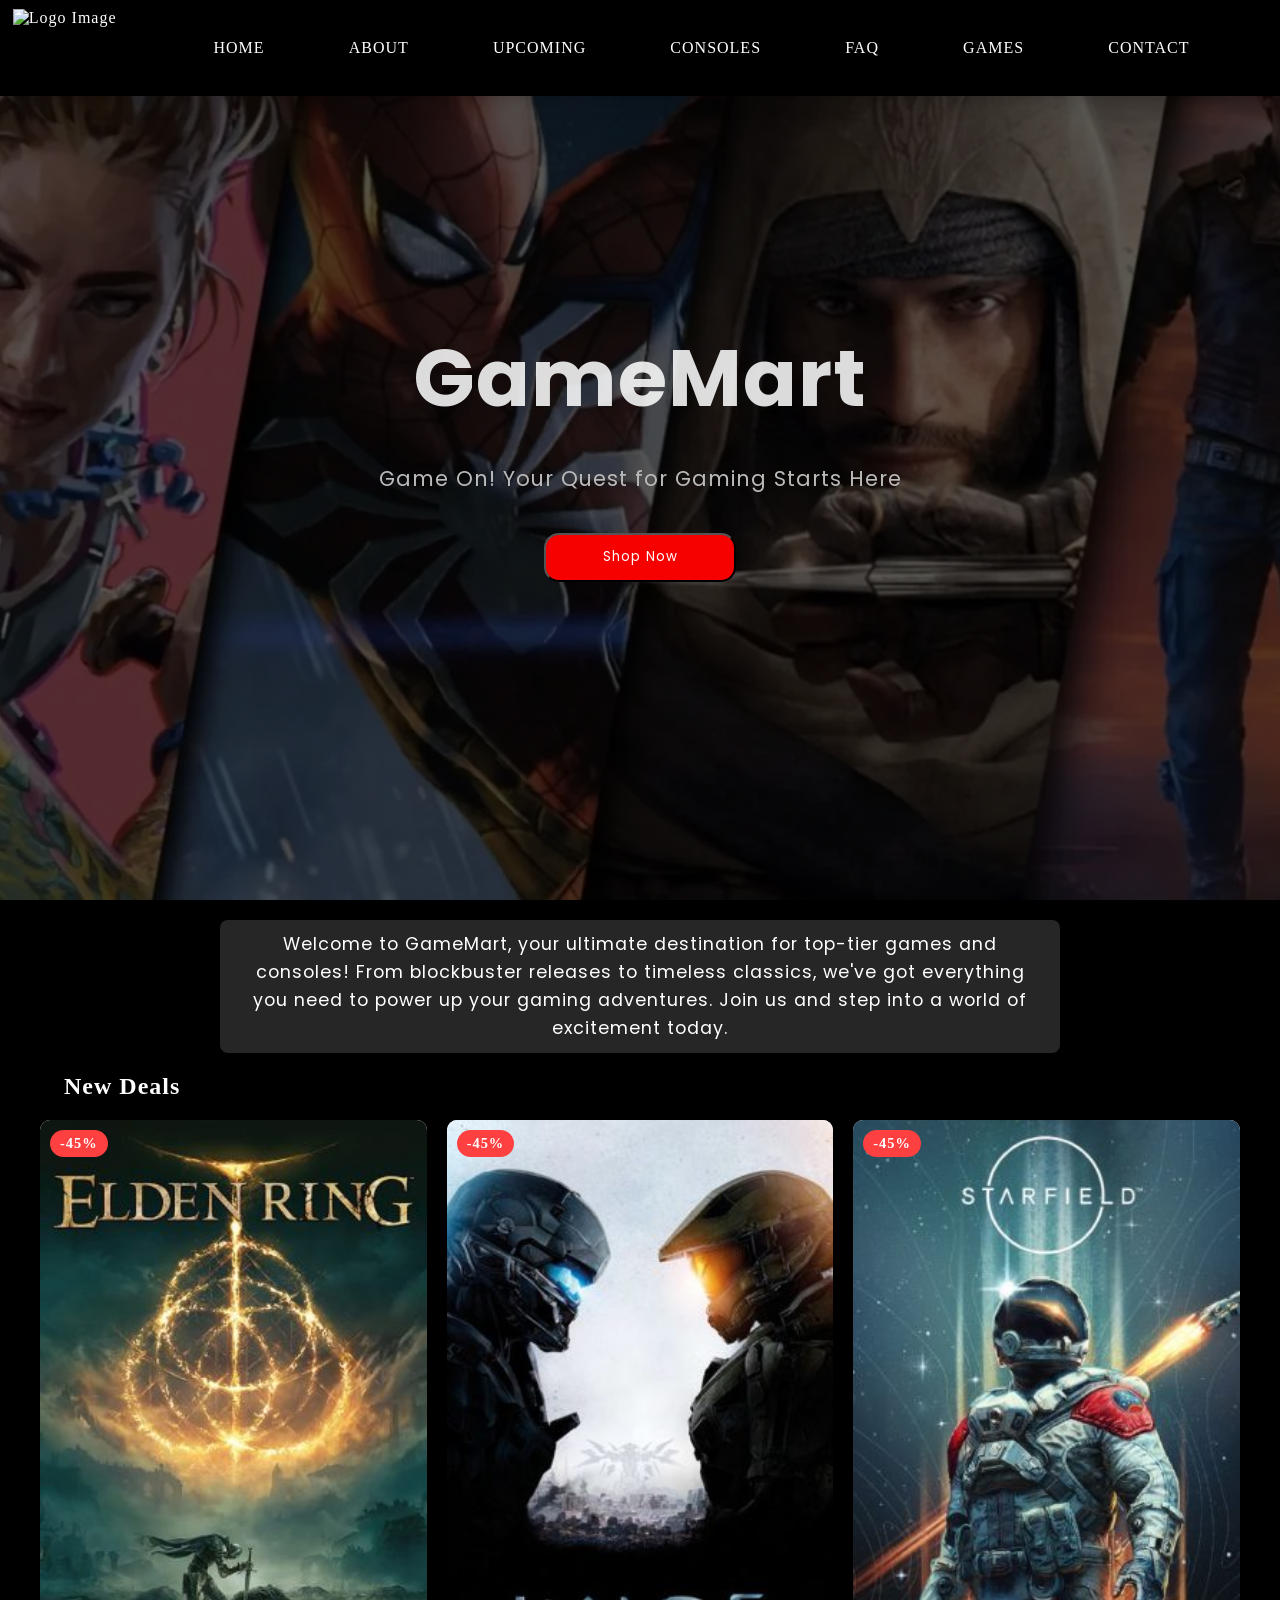
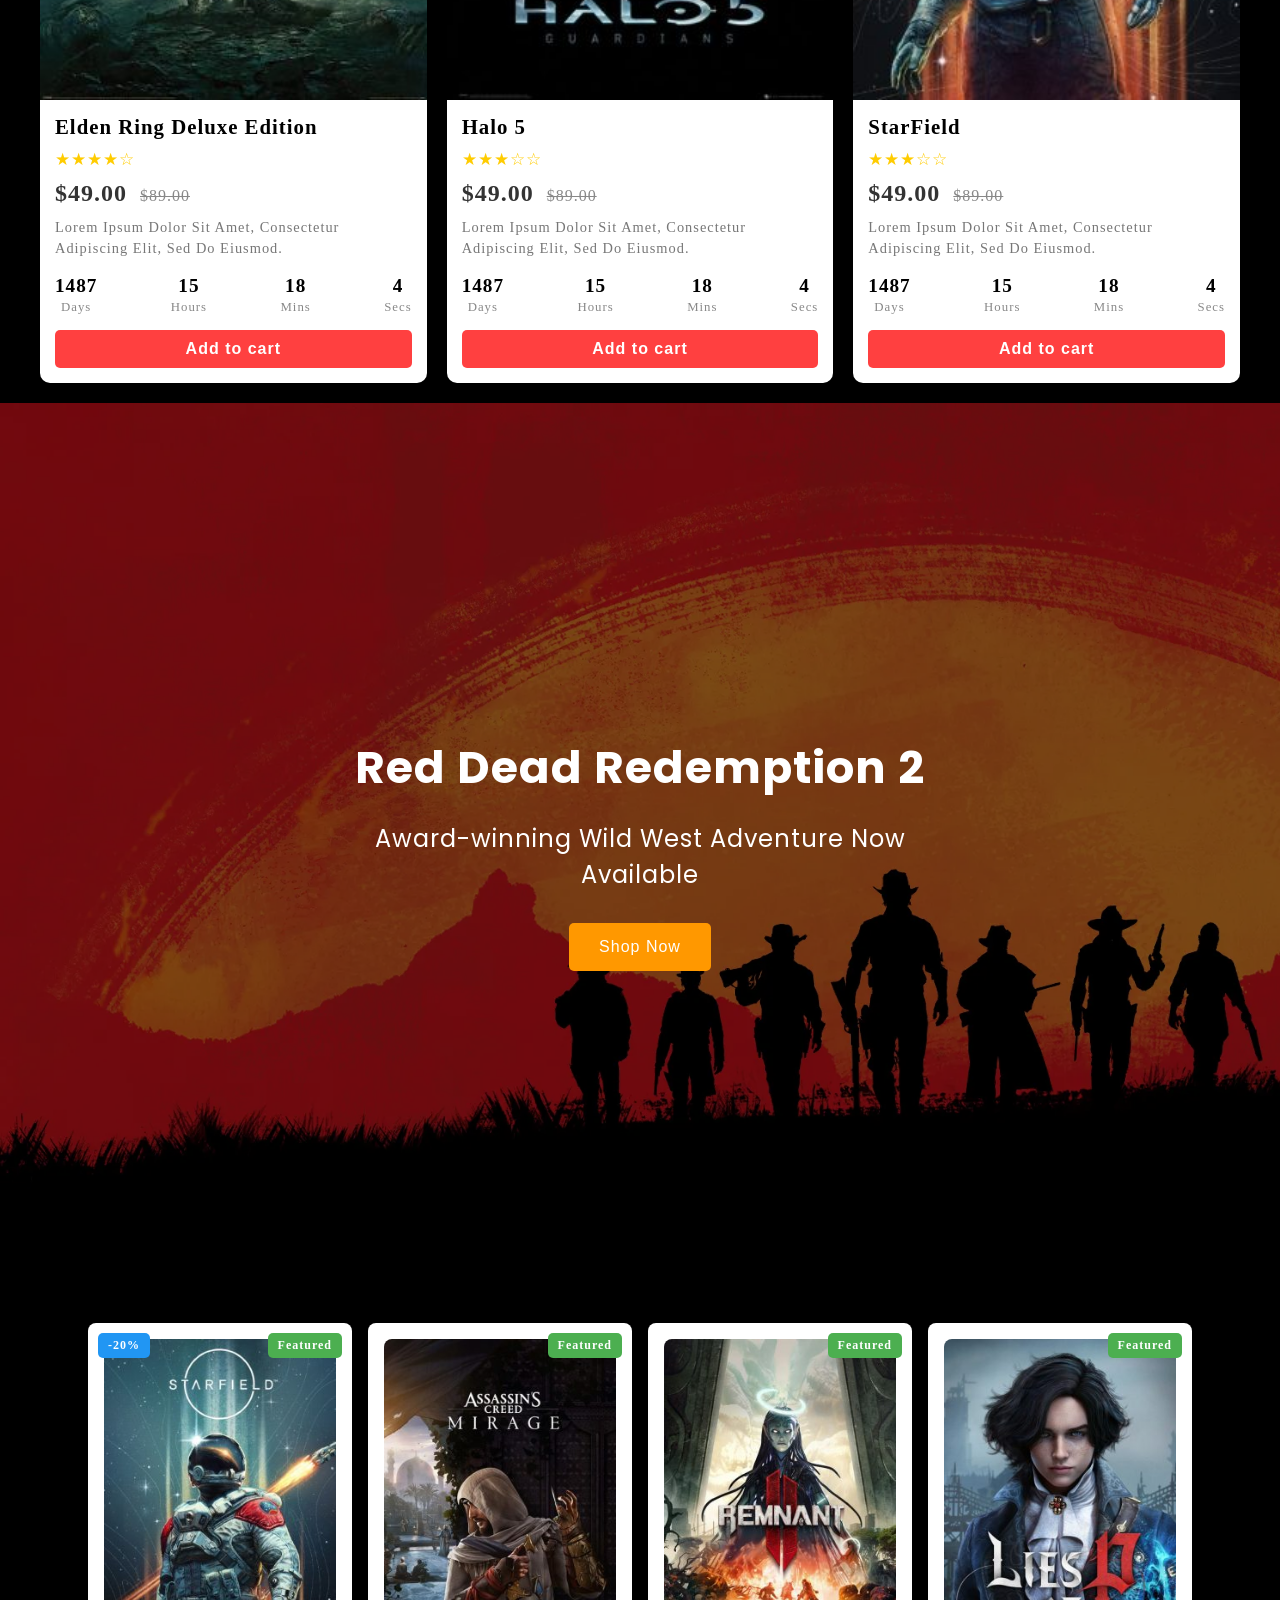
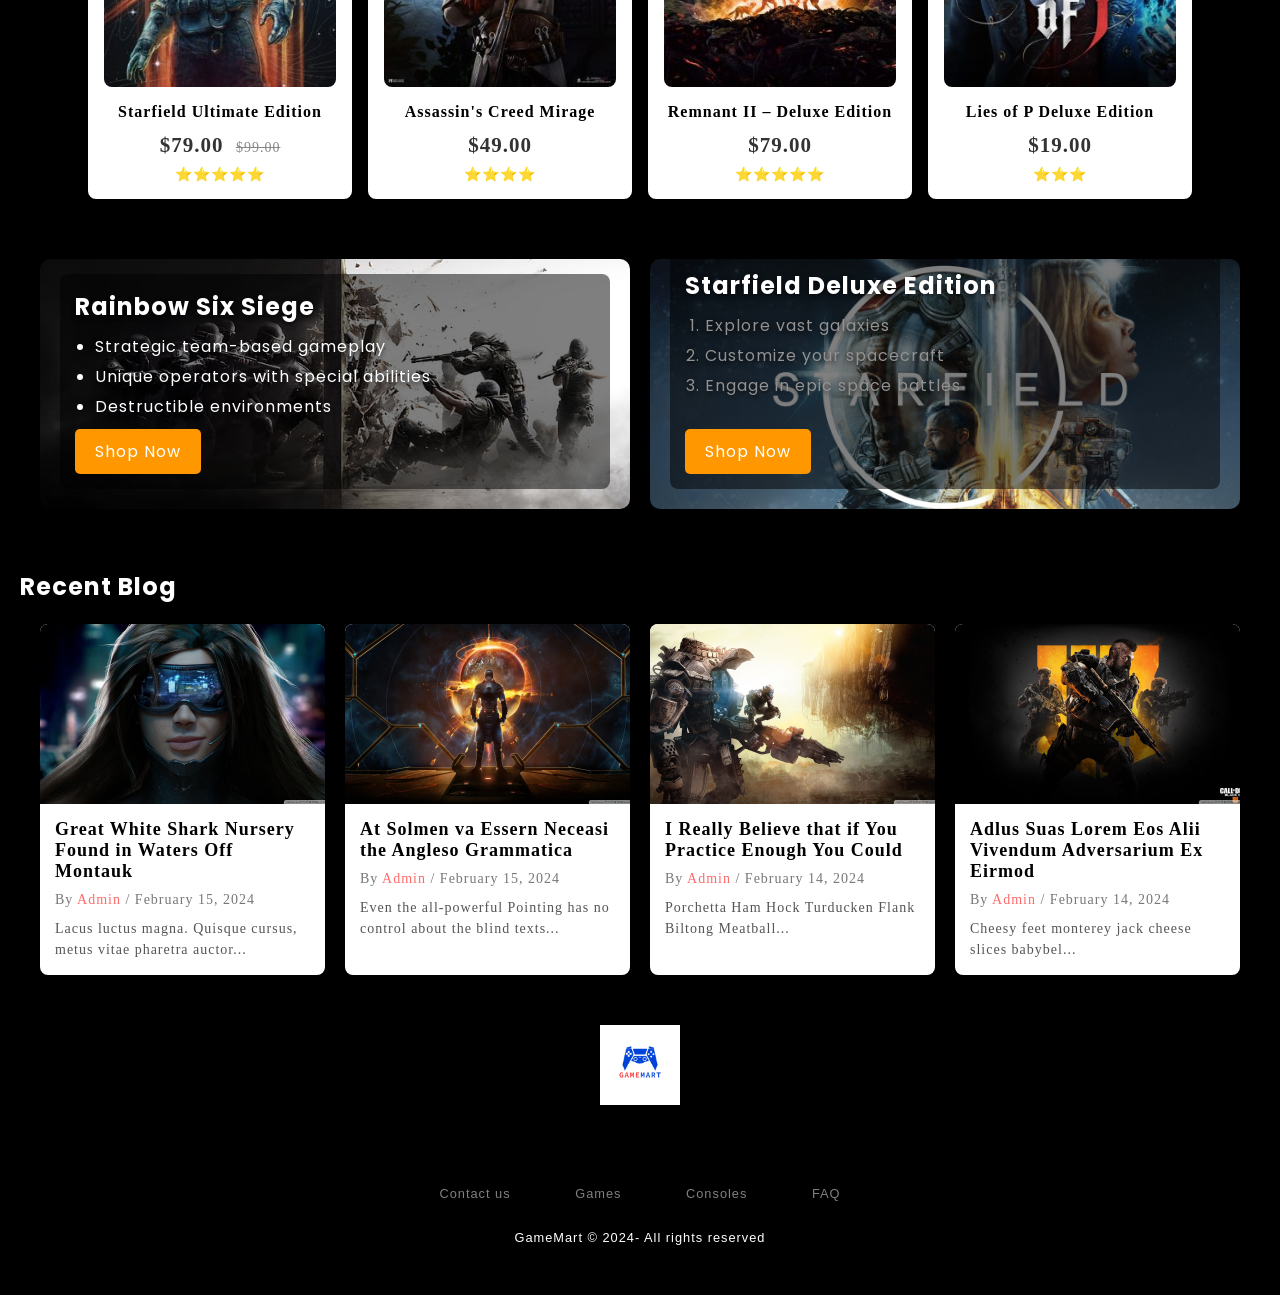
==== commit 94e16a42: "manifest" ====
--- a/index.html
+++ b/index.html
@@ -5,6 +5,11 @@
     <meta name="viewport" content="width=device-width, initial-scale=1.0">
     <title>Home</title>
     <link rel="stylesheet" href="style.css">
+    <link rel="icon" type="image/png" href="./favicon/favicon-96x96.png" sizes="96x96" />
+    <link rel="icon" type="image/svg+xml" href="./favicon/favicon.svg" />
+    <link rel="shortcut icon" href="./favicon/favicon.ico" />
+    <link rel="apple-touch-icon" sizes="180x180" href="./favicon/apple-touch-icon.png" />
+    <link rel="manifest" href="./favicon/site.webmanifest" />
 </head>
 <body>
     <nav>
--- a/style.css
+++ b/style.css
@@ -199,7 +199,7 @@
   width: 100%;
   align-items: center;
   justify-items: center;
-  background-image: url("/images/back.jpg");
+  background-image: url("/images/main.webp");
   background-size: cover;
   background-position: center center;
   background-repeat: no-repeat;
@@ -219,7 +219,7 @@
   position: relative;
   color: #ffffff;
 }
-.upcoming-header::before{
+.upcoming-header::before, .games-header::before, .console-header::before, .about-hero-header::before{
   content: "";
   position: absolute;
   top: 0;
@@ -229,6 +229,50 @@
   background-color: rgba(0, 0, 0, 0.556); 
   z-index: 1; 
 }
+
+.about-hero-header{
+  height: 100vh;
+  display: flex;
+  width: 100%;
+  align-items: center;
+  justify-items: center;
+  background-image: url("/images/about.jpg");
+  background-size: cover;
+  background-position: center center;
+  background-repeat: no-repeat;
+  position: relative;
+  color: #ffffff;
+
+}
+
+
+.games-header{
+  height: 100vh;
+  display: flex;
+  width: 100%;
+  align-items: center;
+  justify-items: center;
+  background-image: url("/images/games.jpg");
+  background-size: cover;
+  background-position: center center;
+  background-repeat: no-repeat;
+  position: relative;
+  color: #ffffff;
+}
+.console-header{
+  height: 100vh;
+  display: flex;
+  width: 100%;
+  align-items: center;
+  justify-items: center;
+  background-image: url("/images/access.jpg");
+  background-size: cover;
+  background-position: center center;
+  background-repeat: no-repeat;
+  position: relative;
+  color: #ffffff;
+}
+
 .hero-header-content {
   display: flex;
   position: relative;
@@ -250,7 +294,7 @@
   left: 0;
   right: 0;
   bottom: 0;
-  background-color: rgba(0, 0, 0, 0.556); 
+  background-color: rgba(0, 0, 0, 0.644); 
   z-index: 1; 
 }
 
@@ -1022,6 +1066,7 @@
   gap: 20px;
   flex-wrap: wrap;
   justify-content: center;
+  align-items: center;
 }
 
 
@@ -1125,4 +1170,633 @@
   color: var(--fontWhite);
   font-size: 2rem;
   padding-bottom: 3%;
-}+}
+
+/* Accessories section styles */
+.accessories {
+  max-width: 1200px;
+  margin: auto;
+  padding-top: 3%;
+}
+
+.accessories-header {
+  display: flex;
+  justify-content: space-between;
+  align-items: center;
+  margin-bottom: 20px;
+}
+
+.accessories-header h1 {
+  font-size: 1.5rem;
+  color: var(--fontWhite);
+}
+
+.filters span {
+  color: #666;
+  font-size: 0.9rem;
+}
+
+.filters button {
+  margin-left: 10px;
+  padding: 5px 10px;
+  background-color: #fff;
+  border: 1px solid #ccc;
+  cursor: pointer;
+}
+
+.filters button:hover {
+  background-color: #eee;
+}
+
+/* Grid layout */
+.products-grid {
+  display: grid;
+  grid-template-columns: repeat(auto-fill, minmax(200px, 1fr));
+  gap: 20px;
+}
+
+/* Product card styles */
+.product-card {
+  position: relative;
+  background: #fff;
+  border-radius: 8px;
+  overflow: hidden;
+  box-shadow: 0 2px 5px rgba(0, 0, 0, 0.1);
+  text-align: center;
+  padding: 20px 10px;
+  cursor: pointer;
+  transition: transform 0.2s, box-shadow 0.2s;
+}
+
+.product-card:hover {
+  transform: translateY(-5px);
+  box-shadow: 0 4px 10px rgba(0, 0, 0, 0.2);
+}
+
+.product-card img {
+  max-width: 100%;
+  height: auto;
+  margin-bottom: 15px;
+}
+
+.product-card h2 {
+  font-size: 1rem;
+  margin-bottom: 10px;
+  color: #333;
+}
+
+.product-card .category {
+  font-size: 0.8rem;
+  color: #666;
+  display: block;
+  margin-bottom: 20px;
+}
+
+/* Price hover effect */
+.product-card .price {
+  font-size: 1.2rem;
+  color: #333;
+  font-weight: bold;
+  opacity: 0;
+  transform: translateY(20px);
+  transition: opacity 0.3s, transform 0.3s;
+}
+
+.product-card:hover .price {
+  opacity: 1;
+  transform: translateY(0);
+}
+
+.description {
+  padding-top: 3%;
+  text-align: center;
+  margin-bottom: 20px;
+}
+
+.description h1 {
+  font-size: 2rem;
+  color: var(--fontWhite);
+  font-family: var(--mainFont);
+  margin-bottom: 10px;
+}
+
+.description p {
+  font-size: 1rem;
+  color: var(--fontWhite);
+  line-height: 1.5;
+  max-width: 800px;
+  margin: 0 auto;
+  font-family: var(--mainFont);
+}
+
+.contact{
+  justify-content: center;
+  align-items: center;
+  display: flex;
+  flex-direction: column;
+  background: #000000;
+  padding-top: 15%;
+  margin-bottom: 5%;
+
+}
+.contact-container{
+  margin: auto;
+  width: 90%;
+  display: grid;
+  grid-template-columns: repeat(2, 1fr);
+  gap: 1.5rem;
+  background: rgb(43, 44, 46);
+  box-shadow: 0 0 1rem hsla(0 0 0 / 16%);
+  border-radius: 0.5rem;
+  overflow: hidden;
+  font-family: "Open sans",sans-serif;
+  font-weight: bolder;
+}
+.form-container{
+  padding: 20px;
+}
+.form-container h3{
+  font-size: clamp(10px,3vw,100px);
+  font-weight: 800;
+  margin-bottom: 1rem;
+  color: #fff;
+}
+.contact-form{
+  display: grid;
+  row-gap: 1rem;
+}
+.contact-form label{
+  font-size: clamp(8px,1.5vw,30px);
+}
+.contact-form input, .contact-form textarea{
+  width: 100%;
+  border: none;
+  outline: none;
+  padding: 10px;
+  font-size: 0.9rem;
+  color: black;
+  border-radius: 0.4rem;
+}
+.contact-form textarea{
+  resize: none;
+  height: 200px;
+}
+
+.contact-form .send-button{
+  border: none;
+  outline: none;
+  background: #ffffff;
+  font-family: var(--mainFont);
+  color: #000000;
+  font-size: clamp(8px,1.5vw,30px);
+  font-weight: 800;
+  cursor: pointer;
+  text-transform: uppercase;
+}
+.contact-form .send-button:hover{
+  text-transform: uppercase;
+  background: hsla(209, 100%, 21%, 0.8);
+  transition: all .3s ease-out;
+  color: white;
+
+}
+.contact-map iframe{
+  width: 100%;
+  height: 100%;
+
+}
+/*Contact page responsive*/
+@media (max-width:964px){
+  .contact{
+      padding-top: 20%;
+  }
+  .contact-container{
+      margin: 0 auto;
+      width: 90%;
+  }
+}
+@media (max-width:700px){
+  .contact{
+      padding-top: 20%;
+  }
+  .contact-container{
+      grid-template-columns: 1fr;
+      gap: 1rem;
+  }
+  .contact-map iframe{
+      height: 400px;
+  }  
+}
+@media (max-width:650px){
+  .contact{
+      padding-top: 30%;
+  }
+}
+
+.faq-section {
+  padding: 60px 20px;
+  background-color: #010101;
+  margin-bottom: 40px;
+  text-align: center;
+}
+
+.faq-section h3 {
+  font-size: 2rem;
+  color: var(--fontWhite);
+  margin-bottom: 20px;
+  font-weight: 600;
+}
+
+.faq-container {
+  display: flex;
+  flex-direction: column;
+  gap: 15px;
+  align-items: center;
+}
+
+.faq-item {
+  background-color: #080808;
+  padding: 20px;
+  border-radius: 8px;
+  box-shadow: 0 2px 10px rgba(0, 0, 0, 0.1);
+  width: 100%;
+  max-width: 700px;
+  transition: all 0.3s ease;
+  cursor: pointer;
+  border: 1px solid #ddd;
+}
+
+.faq-item:hover {
+  box-shadow: 0 4px 20px rgba(0, 0, 0, 0.15);
+  transform: scale(1.02);
+}
+
+.faq-title {
+  margin: 0;
+  font-size: 1.2rem;
+  color: var(--fontWhite);
+  font-weight: bold;
+  text-transform: uppercase;
+  letter-spacing: 1px;
+  margin-bottom: 15px;
+  cursor: pointer; 
+}
+
+
+.faq-answer {
+  font-size: 1rem;
+  color: var(--fontWhite);
+  line-height: 1.6;
+  text-align: left;
+  display: none; 
+  margin-top: 10px;
+}
+
+
+.faq-toggle {
+  visibility: hidden;
+  position: absolute; 
+}
+
+
+.faq-toggle:checked + .faq-title + .faq-answer {
+  display: block;
+}
+
+/* Tablet (and smaller) layout */
+@media only screen and (max-width: 768px) {
+  .faq-item {
+      width: 90%;
+      max-width: 600px;
+  }
+
+  .faq-title {
+      font-size: 1.1rem;
+  }
+
+  .faq-answer {
+      font-size: 0.95rem;
+  }
+}
+
+/* Mobile (under 480px) */
+@media only screen and (max-width: 480px) {
+  .faq-item {
+      width: 100%;
+      max-width: 400px;
+      padding: 12px;
+  }
+
+  .faq-title {
+      font-size: 1rem;
+  }
+
+  .faq-answer {
+      font-size: 0.9rem;
+  }
+}
+
+/* Ask Question Section */
+.ask-question-section {
+  text-align: center;
+  padding: 20px;
+  background-color: #000000;
+  margin-top: 20px;
+  border-radius: 10px;
+}
+
+.ask-question-section h3 {
+  font-size: 1.8rem;
+  color: var(--fontWhite);
+  margin-bottom: 10px;
+}
+
+.ask-question-section p {
+  font-size: 1rem;
+  color: var(--fontWhite);
+  margin-bottom: 20px;
+  max-width: 600px;
+  margin: 0 auto 20px;
+  line-height: 1.5;
+}
+
+.question-form {
+  max-width: 600px;
+  margin: 0 auto;
+}
+
+.form-group {
+  margin-bottom: 15px;
+}
+
+.question-form input[type="text"],
+.question-form input[type="email"],
+.question-form textarea {
+  width: 100%;
+  padding: 10px;
+  border: 1px solid #ccc;
+  border-radius: 5px;
+  font-size: 1rem;
+}
+
+.question-form textarea {
+  resize: none;
+}
+
+.question-form .submit-button {
+  background-color: #007BFF;
+  color: white;
+  border: none;
+  padding: 10px 20px;
+  border-radius: 5px;
+  cursor: pointer;
+  font-size: 1rem;
+  transition: background-color 0.3s ease;
+}
+
+.question-form .submit-button:hover {
+  background-color: #0056b3;
+}
+
+/* Responsive Design */
+@media (max-width: 768px) {
+  .ask-question-section {
+      padding: 15px;
+  }
+
+  .ask-question-section h3 {
+      font-size: 1.5rem;
+  }
+
+  .ask-question-section p {
+      font-size: 0.9rem;
+  }
+
+  .question-form input,
+  .question-form textarea,
+  .question-form .submit-button {
+      font-size: 0.9rem;
+  }
+}
+
+.about-us {
+  display: flex;
+  align-items: center;
+  padding: 20px;
+  gap: 20px;
+}
+
+.about-us .image {
+  flex: 1;
+  display: flex;
+  justify-content: center;
+}
+
+.about-us .image img {
+  max-width: 100%;
+  height: auto;
+  border-radius: 8px;
+  box-shadow: 0 4px 8px rgba(0, 0, 0, 0.2);
+}
+
+.about-us .content {
+  flex: 1;
+  background-color: #000000;
+  padding: 20px;
+  border-radius: 8px;
+  box-shadow: 0 4px 8px rgba(0, 0, 0, 0.2);
+}
+
+.about-us .content h2 {
+  font-size: 1.8rem;
+  font-weight: bold;
+  margin-bottom: 10px;
+  color: var(--fontWhite);
+  font-family: var(--mainFont);
+}
+
+.about-us .content p {
+  font-size: 1.5rem;
+  line-height: 1.6;
+  color: var(--fontWhite);
+  font-family: var(--mainFont);
+}
+
+@media (max-width: 768px) {
+  .about-us {
+      flex-direction: column;
+      text-align: center;
+  }
+
+  .about-us .content {
+      margin-top: 20px;
+  }
+}
+
+
+
+.branches-section{
+  display: flex;
+  width: 100%;
+  justify-content: center;
+  align-items: center;
+}
+
+.branches-container{
+  display: flex;
+  flex-direction: column;
+  flex-wrap: wrap;
+  width: 90%;
+  align-items: center;
+  justify-content: center;
+}
+
+.branch-card{
+  display: flex;
+  flex-direction: column;
+  flex-wrap: wrap;
+  width: 100%;
+  gap: 2%;
+  justify-content: center;
+  align-items: center;
+  margin-top: 5%;
+}
+
+.branch-name{
+  display: flex;
+  align-items: flex-start;
+  justify-content: flex-start;
+  font-size: 1.5em;
+  font-family: var(--mainFont);
+  color: var(--fontWhite);
+}
+.branch-map{
+  width: 100%;
+  display: flex;
+}
+.branch-map iframe{
+  width: 100%;
+}
+
+.branch-description{
+  margin-top: 2%;
+  display: flex;
+  flex-direction: column;
+  justify-content: flex-start;
+  align-items: flex-start;
+  font-family: var(--mainFont);
+  font-size: 1em;
+  width: 90%;
+  color: var(--fontWhite);
+
+}
+
+.branch-images{
+  display: flex;
+  margin-top: 2%;
+  flex-direction: row;
+  width: 100%;
+  justify-content: center;
+  align-items: center;
+  gap: 5%;
+}
+
+.branch-images img{
+  width: 40%;
+  transition: 0.5s ease-in;
+  cursor: pointer;
+}
+
+.time{
+  display: flex;
+  flex-direction: column;
+  font-family: var(--mainFont);
+  color: var(--fontWhite);
+  font-size: 1.4rem;
+  justify-content: center;
+  align-items: center;
+  text-align: center;
+}
+
+.branch-images img:hover{
+  transform: scale(1.02);
+}
+
+@media (max-width:760px){
+  .branch-images{
+      flex-direction: column;
+  }
+  .branch-images img{
+      width: 80%;
+      margin-top: 2%;
+  }
+  .expertise{
+      flex-direction: column;
+  }
+  .expertise-container{
+      flex-direction: column;
+  }
+  .expertise-text{
+      width: 80%;
+  }
+  .expertise-image{
+      width: 80%;
+  }
+}
+.responsive service-summary{
+  display: flex;
+  align-items: center;
+  justify-content: center;
+}
+
+.responsive-table{
+  display: flex;
+  justify-content: center;
+  align-items: center;
+}
+section.responsive-table table thead {
+  background-color: #000000;
+  color: var(--fontWhite);
+}
+
+section.service-summary section.responsive-table {
+  width: 100%;
+  overflow-x: auto;
+  margin: 1em 0;
+}
+
+section.responsive-table table 
+{
+  border-collapse: separate;
+  border-spacing: 0;
+}
+
+section.responsive-table table th,
+section.responsive-table table td {
+  border: .01em solid var(--color-1-c);
+  padding: .5em;
+  text-align: center;
+  color: var(--fontWhite);
+}
+
+section.responsive-table table td.bad-indicator {
+  color: var(--fontWhite);
+}
+
+section.responsive-table table td.good-indicator {
+  color: var(--fontWhite);
+}
+
+.map-containter{
+  width: 100%;
+}
+
+
+
+
+
+
+
+
+
+
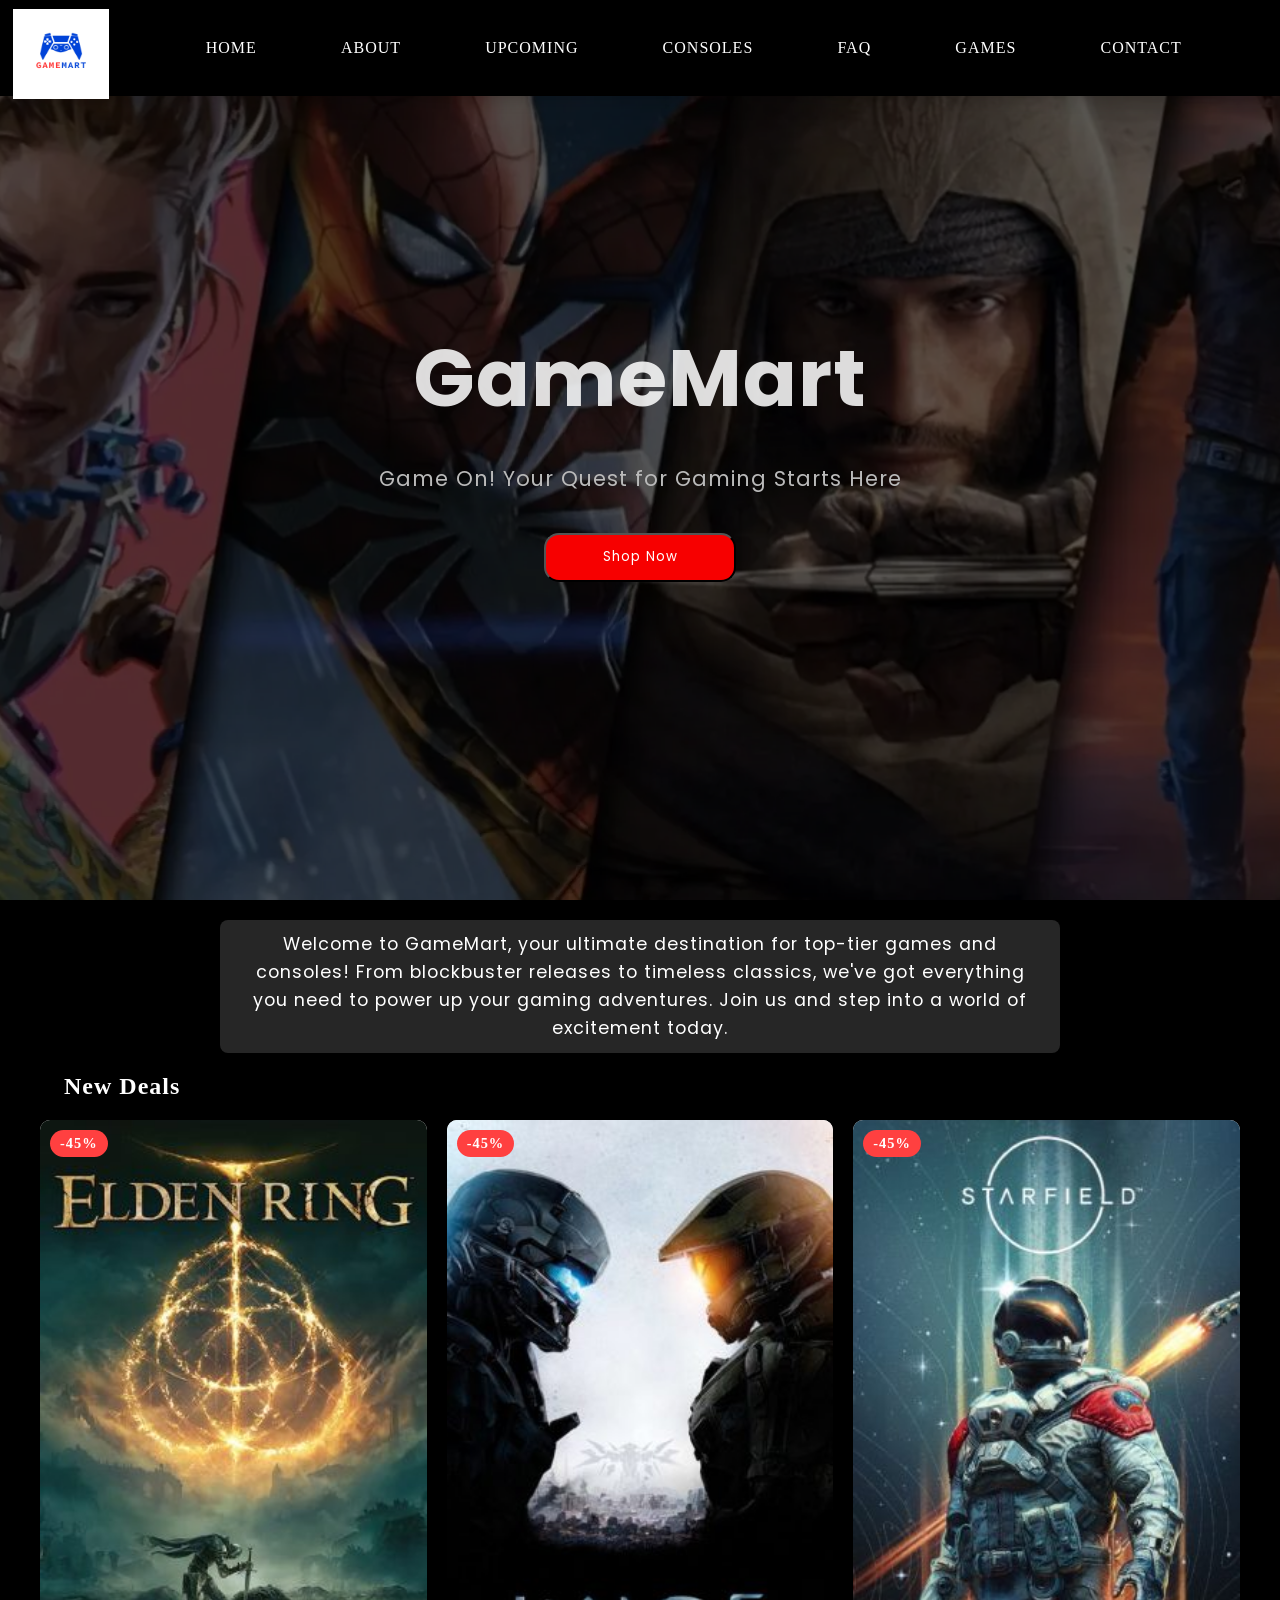
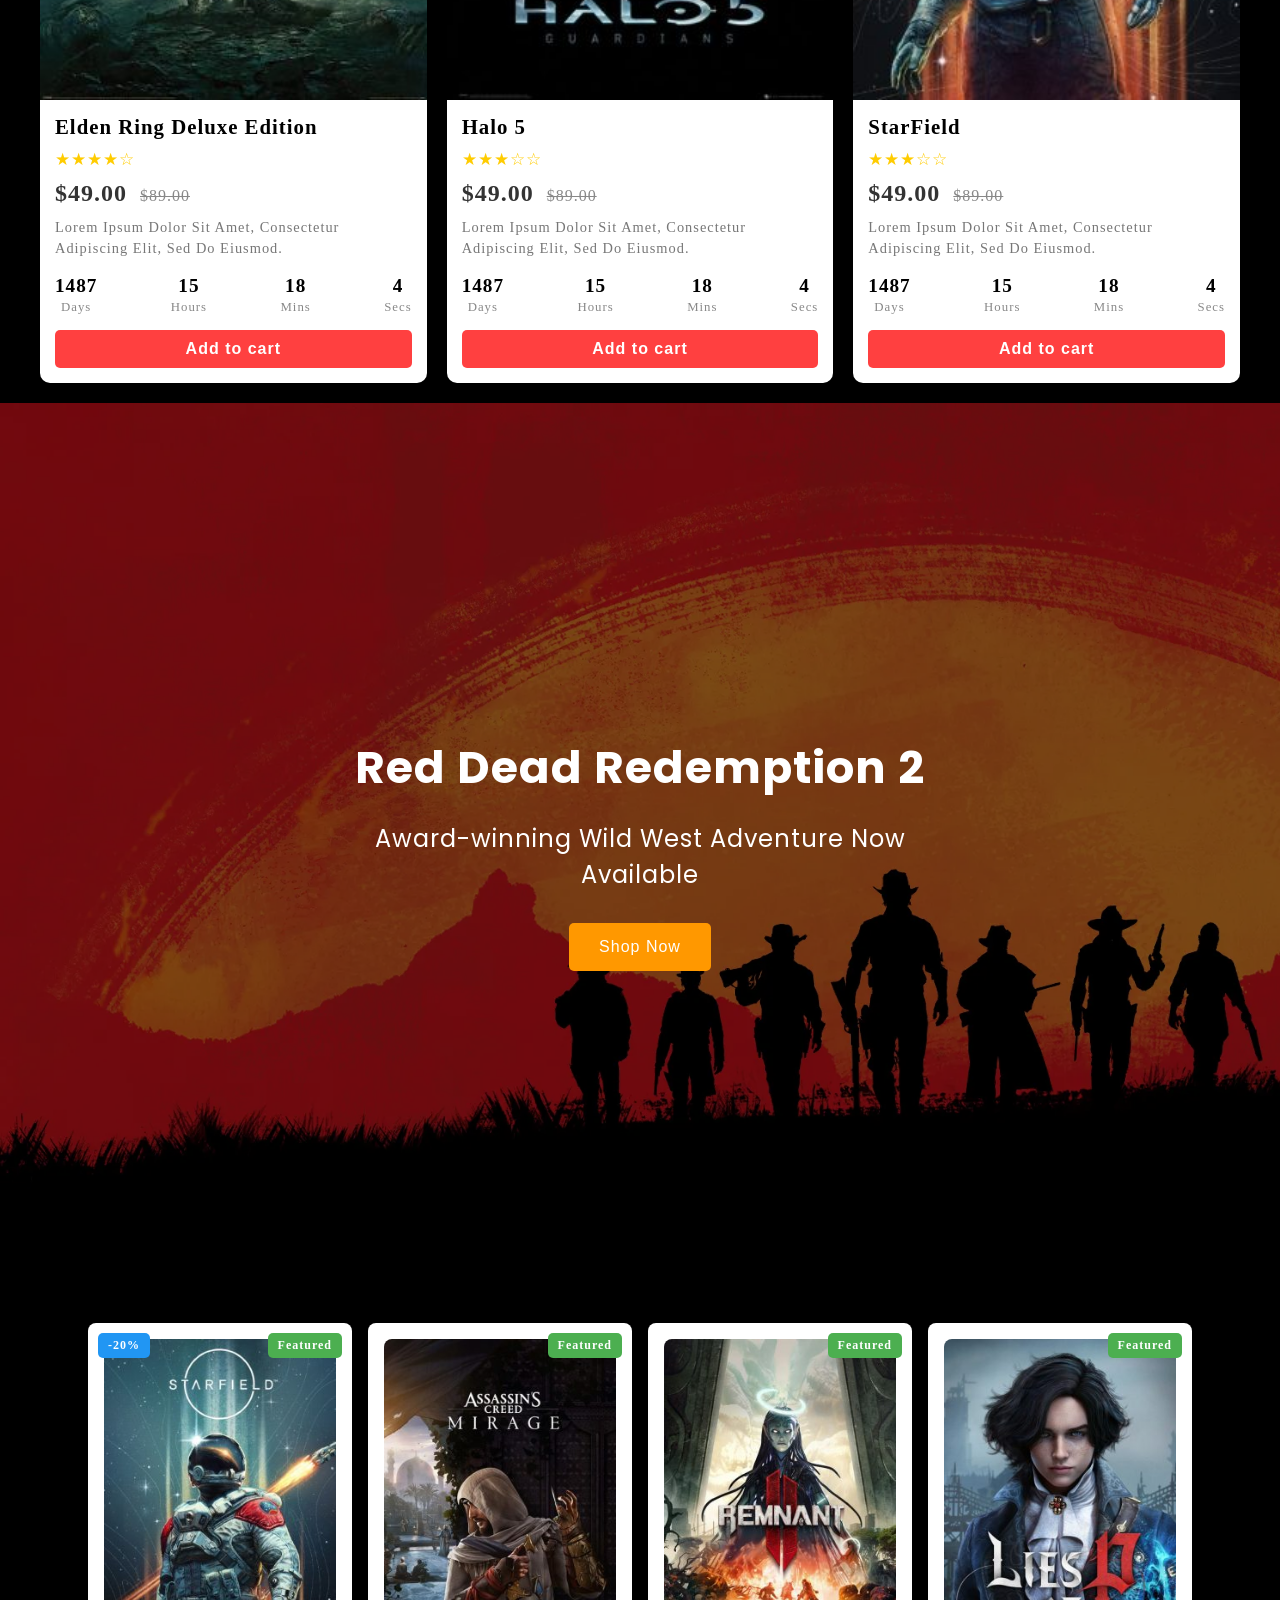
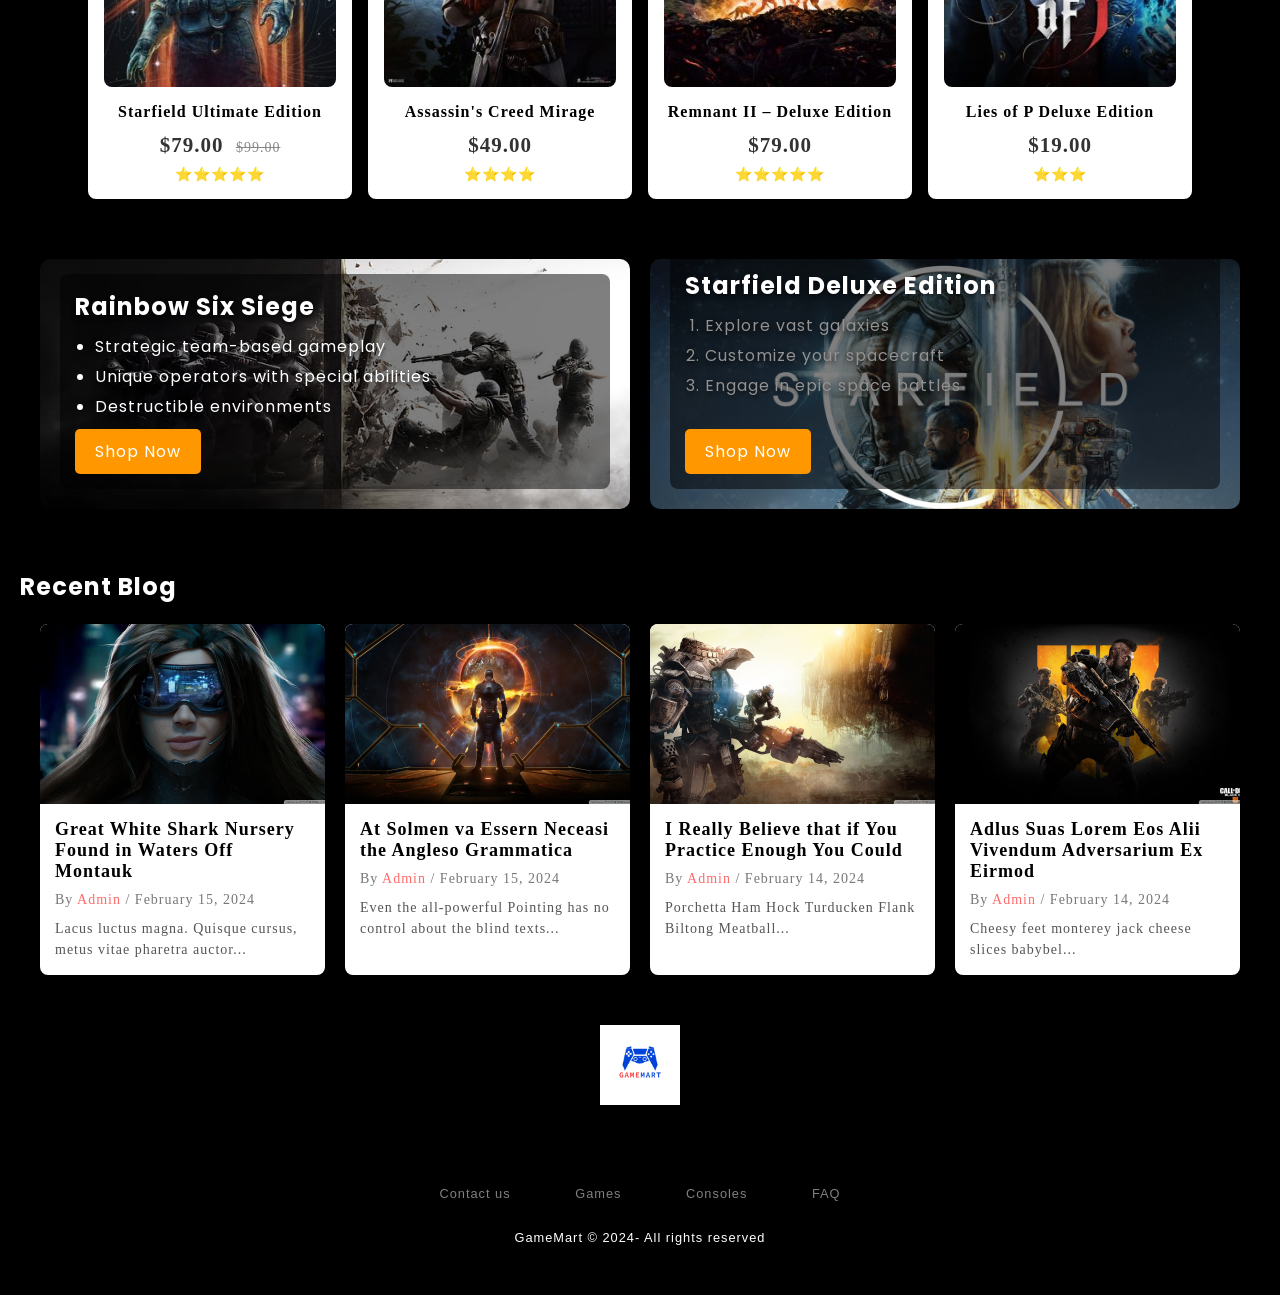
==== commit 700d74be: "edits" ====
--- a/index.html
+++ b/index.html
@@ -14,7 +14,7 @@
 <body>
     <nav>
         <div class="logo">
-            <img src="./Images/logo.png" alt="Logo Image">
+            <img src="./images/logo.png" alt="Logo Image">
         </div>
         <div class="hamburger">
             <div class="line1"></div>
--- a/style.css
+++ b/style.css
@@ -199,7 +199,7 @@
   width: 100%;
   align-items: center;
   justify-items: center;
-  background-image: url("/images/main.webp");
+  background-image: url("./images/main.webp");
   background-size: cover;
   background-position: center center;
   background-repeat: no-repeat;
@@ -212,7 +212,7 @@
   width: 100%;
   align-items: center;
   justify-items: center;
-  background-image: url("/images/upcoming.jpg");
+  background-image: url("./images/upcoming.jpg");
   background-size: cover;
   background-position: center center;
   background-repeat: no-repeat;
@@ -236,7 +236,7 @@
   width: 100%;
   align-items: center;
   justify-items: center;
-  background-image: url("/images/about.jpg");
+  background-image: url("./images/about.jpg");
   background-size: cover;
   background-position: center center;
   background-repeat: no-repeat;
@@ -252,7 +252,7 @@
   width: 100%;
   align-items: center;
   justify-items: center;
-  background-image: url("/images/games.jpg");
+  background-image: url("./images/games.jpg");
   background-size: cover;
   background-position: center center;
   background-repeat: no-repeat;
@@ -265,7 +265,7 @@
   width: 100%;
   align-items: center;
   justify-items: center;
-  background-image: url("/images/access.jpg");
+  background-image: url("./images/access.jpg");
   background-size: cover;
   background-position: center center;
   background-repeat: no-repeat;
@@ -616,7 +616,7 @@
 
 .game-section {
   position: relative;
-  background: url('images/reddead2.jpg') no-repeat center center/cover;
+  background: url('./images/reddead2.jpg') no-repeat center center/cover;
   height: 100vh;
   display: flex;
   align-items: center;
@@ -713,11 +713,11 @@
 }
 
 .game-card:nth-child(1) {
-  background-image: url('/images/r6.jpg');
+  background-image: url('./images/r6.jpg');
 }
 
 .game-card:nth-child(2) {
-  background-image: url('/images/starfield.jpg'); /* Replace with Starfield image */
+  background-image: url('./images/starfield.jpg');
 }
 
 .game-card-content {
